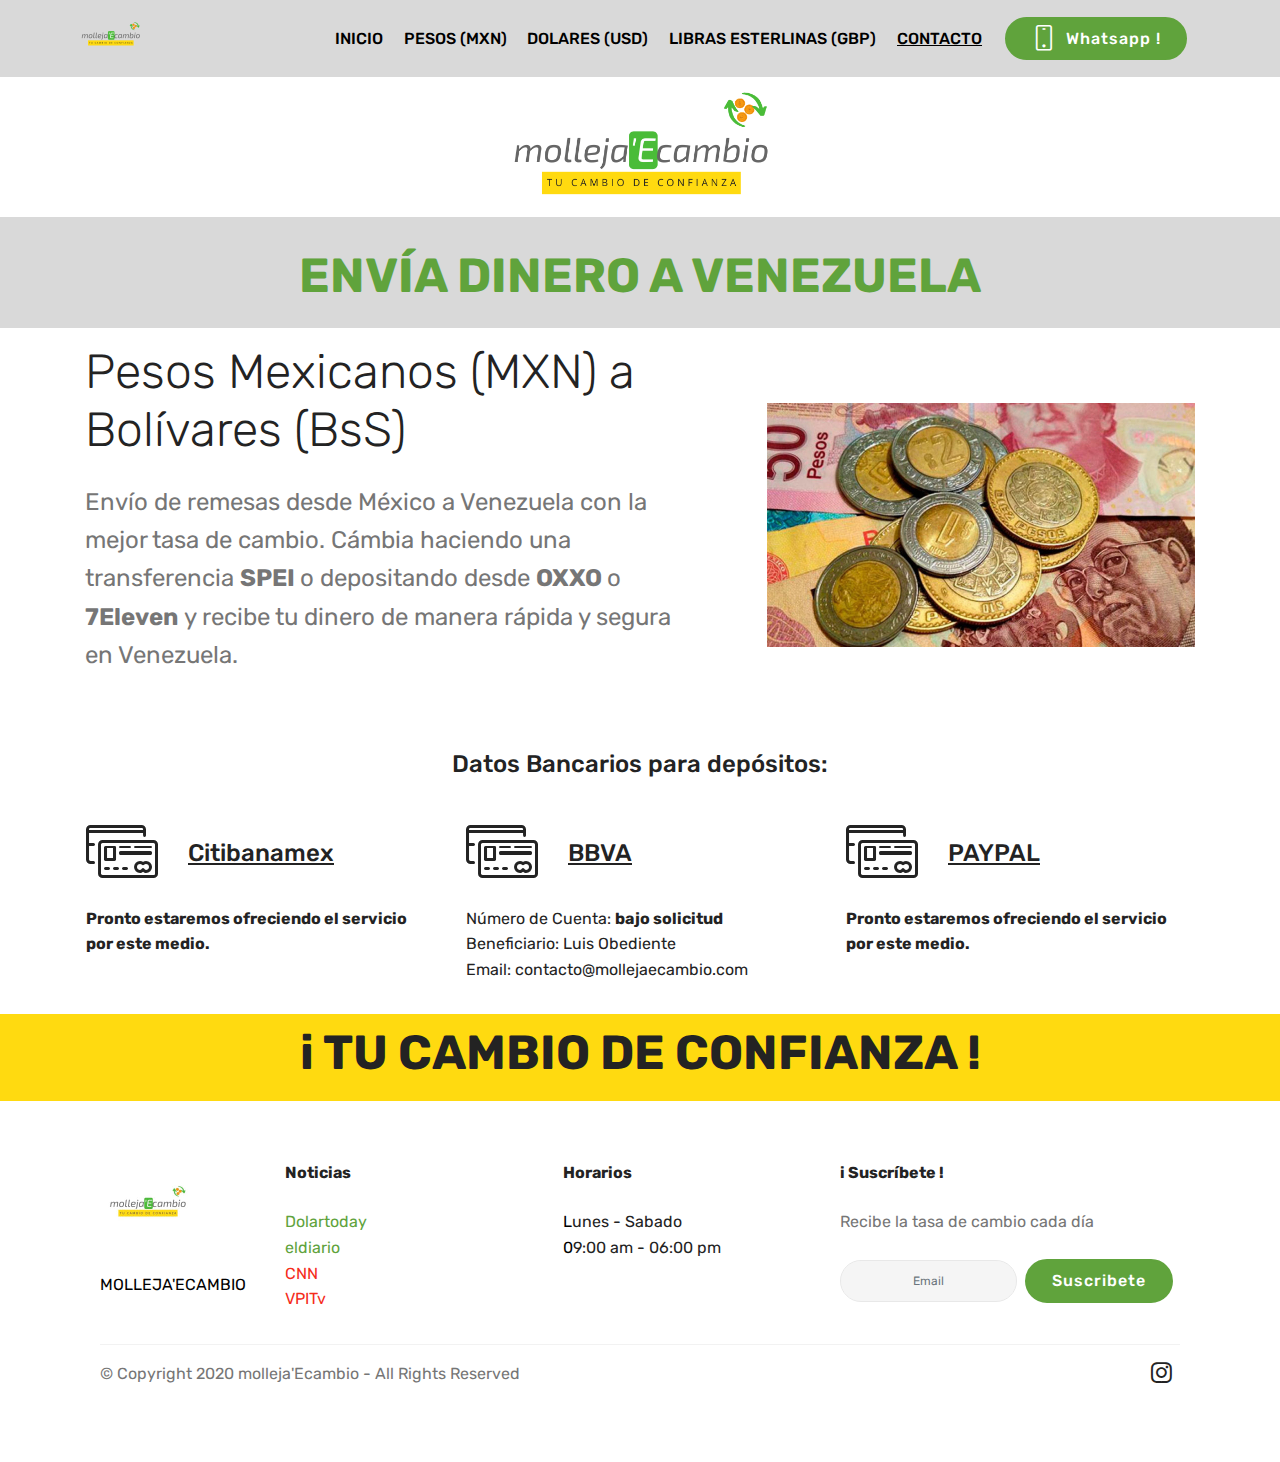
==== page1.html @ fd60ea93 "create github pages" ====
<!DOCTYPE html>
<html  >
<head>
  <!-- Site made with Mobirise Website Builder v4.11.6, https://mobirise.com -->
  <meta charset="UTF-8">
  <meta http-equiv="X-UA-Compatible" content="IE=edge">
  <meta name="generator" content="Mobirise v4.11.6, mobirise.com">
  <meta name="twitter:card" content="summary_large_image"/>
<meta name="twitter:image:src" content="assets/images/page1-meta.jpg"/>
<meta property="og:image" content="assets/images/page1-meta.jpg"/>
<meta name="twitter:title" content="MXN - BsS"/>
<meta name="viewport" content="width=device-width, initial-scale=1, minimum-scale=1">
  <link rel="shortcut icon" href="assets/images/mollejaecambio-2-122x122.png" type="image/x-icon">
  <meta name="description" content="">
  
  <title>MXN - BsS</title>
  <link rel="stylesheet" href="assets/web/assets/mobirise-icons/mobirise-icons.css">
  <link rel="stylesheet" href="assets/web/assets/mobirise-icons-bold/mobirise-icons-bold.css">
  <link rel="stylesheet" href="assets/bootstrap/css/bootstrap.min.css">
  <link rel="stylesheet" href="assets/bootstrap/css/bootstrap-grid.min.css">
  <link rel="stylesheet" href="assets/bootstrap/css/bootstrap-reboot.min.css">
  <link rel="stylesheet" href="assets/dropdown/css/style.css">
  <link rel="stylesheet" href="assets/tether/tether.min.css">
  <link rel="stylesheet" href="assets/socicon/css/styles.css">
  <link rel="stylesheet" href="assets/theme/css/style.css">
  <link rel="preload" as="style" href="assets/mobirise/css/mbr-additional.css"><link rel="stylesheet" href="assets/mobirise/css/mbr-additional.css" type="text/css">
  
  
  
</head>
<body>
  <section class="cid-rXGASgt9it" id="image3-d">

    

    <figure class="mbr-figure container">
            <div class="image-block" style="width: 24%;">
                <img src="assets/images/mollejaecambio-1-500x500.png" width="1400" alt="Mobirise" title="">
                
            </div>
    </figure>
</section>

<section class="engine"><a href="https://mobirise.info/n">free simple website templates</a></section><section class="header1 cid-rXGASgWiku" id="header16-e">

    

    

    <div class="container">
        <div class="row justify-content-md-center">
            <div class="col-md-10 align-center">
                <h1 class="mbr-section-title mbr-bold pb-3 mbr-fonts-style display-2">ENVÍA DINERO A VENEZUELA</h1>
                
                
                
            </div>
        </div>
    </div>

</section>

<section class="header3 cid-rXGASmgQv0" id="header3-j">

    

    

    <div class="container">
        <div class="media-container-row">
            <div class="mbr-figure" style="width: 75%;">
                <img src="assets/images/xtxkqao4u5hltddr4u42il2bci-856x488.jpg" alt="Mobirise" title="">
            </div>

            <div class="media-content">
                <h1 class="mbr-section-title mbr-white pb-3 mbr-fonts-style display-2">Pesos Mexicanos (MXN) a Bolívares (BsS)</h1>
                
                <div class="mbr-section-text mbr-white pb-3 ">
                    <p class="mbr-text mbr-fonts-style display-5">
                        Envío de remesas desde México a Venezuela con la mejor tasa de cambio. Cámbia haciendo una transferencia <strong>SPEI </strong>o depositando desde <strong>OXXO </strong>o <strong>7Eleven</strong>&nbsp;y recibe tu dinero de manera rápida y segura en Venezuela.</p>
                </div>
                
            </div>
        </div>
    </div>

</section>

<section class="mbr-section content4 cid-rXGUDzsALc" id="content4-y">

    

    <div class="container">
        <div class="media-container-row">
            <div class="title col-12 col-md-8">
                <h2 class="align-center pb-3 mbr-fonts-style display-5">Datos Bancarios para depósitos:</h2>
                
                
            </div>
        </div>
    </div>
</section>

<section class="features10 cid-rXGULqOQXA" id="features10-z">

    

    
    <div class="container">
        <div class="row justify-content-center">
            <div class="card p-3 col-12 col-md-6 col-lg-4">
                <div class="media mb-3">
                    <div class="card-img align-self-center">
                        <span class="mbr-iconfont mbri-credit-card" style="color: rgb(35, 35, 35); fill: rgb(35, 35, 35);"></span>
                    </div>
                    <h4 class="card-title media-body py-3 mbr-fonts-style display-5"><u>
                        Citibanamex</u></h4>
                </div>
                <div class="card-box">
                    <p class="mbr-text mbr-fonts-style display-7"><strong>Pronto estaremos ofreciendo el servicio por este medio.</strong></p>
                </div>
            </div>

            <div class="card p-3 col-12 col-md-6 col-lg-4">
                <div class="media mb-3">
                    <div class="card-img align-self-center">
                        <span class="mbr-iconfont mbri-credit-card" style="color: rgb(35, 35, 35); fill: rgb(35, 35, 35);"></span>
                    </div>
                    <h4 class="card-title media-body py-3 mbr-fonts-style display-5"><u>
                        BBVA</u></h4>
                </div>
                <div class="card-box">
                    <p class="mbr-text mbr-fonts-style display-7">Número de Cuenta: <strong>bajo solicitud</strong><br>Beneficiario: Luis Obediente&nbsp;<br>Email: contacto@mollejaecambio.com</p>
                </div>
            </div>

            <div class="card p-3 col-12 col-md-6 col-lg-4">
                <div class="media mb-3">
                    <div class="card-img align-self-center">
                        <span class="mbr-iconfont mbri-credit-card" style="color: rgb(35, 35, 35); fill: rgb(35, 35, 35);"></span>
                    </div>
                    <h4 class="card-title media-body py-3 mbr-fonts-style display-5"><u>
                        PAYPAL</u></h4>
                </div>
                <div class="card-box">
                    <p class="mbr-text mbr-fonts-style display-7"><strong>Pronto estaremos ofreciendo el servicio por este medio.</strong></p>
                </div>
            </div>

            
        </div>
    </div>
</section>

<section class="mbr-section content4 cid-rXGASkCHnL" id="content4-h">

    

    <div class="container">
        <div class="media-container-row">
            <div class="title col-12 col-md-8">
                <h2 class="align-center pb-3 mbr-fonts-style display-2"><strong>i TU CAMBIO DE CONFIANZA !</strong></h2>
                
                
            </div>
        </div>
    </div>
</section>

<section class="menu cid-rXGASnY9iU" once="menu" id="menu2-l">

    

    <nav class="navbar navbar-expand beta-menu navbar-dropdown align-items-center navbar-fixed-top navbar-toggleable-sm">
        <button class="navbar-toggler navbar-toggler-right" type="button" data-toggle="collapse" data-target="#navbarSupportedContent" aria-controls="navbarSupportedContent" aria-expanded="false" aria-label="Toggle navigation">
            <div class="hamburger">
                <span></span>
                <span></span>
                <span></span>
                <span></span>
            </div>
        </button>
        <div class="menu-logo">
            <div class="navbar-brand">
                <span class="navbar-logo">
                    
                        <img src="assets/images/mollejaecambio-2-122x122.png" alt="Mobirise" title="" style="height: 3.8rem;">
                    
                </span>
                
            </div>
        </div>
        <div class="collapse navbar-collapse" id="navbarSupportedContent">
            <ul class="navbar-nav nav-dropdown" data-app-modern-menu="true"><li class="nav-item">
                    <a class="nav-link link text-black display-4" href="index.html">
                        INICIO<br></a>
                </li>
                <li class="nav-item">
                    <a class="nav-link link text-black display-4" href="page1.html">PESOS (MXN)</a>
                </li><li class="nav-item"><a class="nav-link link text-black display-4" href="page6.html">DOLARES (USD)</a></li><li class="nav-item"><a class="nav-link link text-black display-4" href="page7.html">LIBRAS ESTERLINAS (GBP)</a></li><li class="nav-item"><a class="nav-link link text-black display-4" href="page4.html"><u>
                        CONTACTO</u><br></a></li></ul>
            <div class="navbar-buttons mbr-section-btn"><a class="btn btn-sm btn-success display-4" href="https://wa.me/528661419699"><span class="mbrib-mobile2 mbr-iconfont mbr-iconfont-btn"></span>
                    
                    Whatsapp !</a></div>
        </div>
    </nav>
</section>

<section class="footer3 cid-rXSp69xf2H" id="footer3-2c">

    

    

    <div class="container">
        <div class="media-container-row content">
            <div class="col-md-2 col-sm-4">
                <div class="mb-3 img-logo">
                    
                         <a href="index.html"><img src="assets/images/mollejaecambio-192x192.jpg" alt="Mobirise" title=""></a>
                    
                </div>
                <p class="mbr-fonts-style foot-logo display-7"><strong>
                    <a href="index.html" class="text-black">MOLLEJA'ECAMBIO</a></strong></p>
            </div>
            <div class="col-md-3 col-sm-4">
                <p class="mb-4 mbr-fonts-style foot-title display-7"><strong>
                    Noticias</strong></p>
                <p class="mbr-text mbr-links-column mbr-fonts-style display-7"><a href="https://dolartoday.com/" class="text-success">Dolartoday</a>&nbsp;<br><a href="https://eldiario.com/" class="text-success">eldiario&nbsp;</a><br><a href="https://cnnespanol.cnn.com/category/venezuela/" class="text-black"></a><a href="https://cnnespanol.cnn.com/category/venezuela/" class="text-secondary">CNN</a>&nbsp;<br><a href="https://www.youtube.com/watch?v=Sg6KNWiIUUA" class="text-secondary">VPITv</a></p>
            </div>
            <div class="col-md-3 col-sm-4">
                <p class="mb-4 mbr-fonts-style foot-title display-7"><strong>
                    Horarios</strong></p>
                <p class="mbr-text mbr-fonts-style mbr-links-column display-7">
                    <a href="#" class="text-black">L</a>unes - Sabado<br><a href="#" class="text-black">0</a>9:00 am - 06:00 pm<br></p>
            </div>
            <div class="col-md-4 col-sm-12">
                <p class="mb-4 mbr-fonts-style foot-title display-7"><strong>i Suscríbete !</strong></p>
                <p class="mbr-text form-text mbr-fonts-style display-7">Recibe la tasa de cambio cada día</p>
                <div class="media-container-column" data-form-type="formoid">
                    <!---Formbuilder Form--->
                    <form action="https://mobirise.com/" method="POST" class="mbr-form form-with-styler" data-form-title="Mobirise Form"><input type="hidden" name="email" data-form-email="true" value="c5NyfAzPB8EhwUCERftICBrdJaL8Z+huRTnYfWGNMlHR7U4s22QLp4HTmBVGA1GJMi1chH4INqDJVaEFK61CDCsUtzZf9o/Y3mFlzckRnizgAZ9JXfWVjK8kHW+Ra7el">
                        <div class="row form-inline justify-content-center">
                            <div hidden="hidden" data-form-alert="" class="alert alert-success col-12">Thanks for filling out the form!</div>
                            <div hidden="hidden" data-form-alert-danger="" class="alert alert-danger col-12">
                            </div>
                        </div>
                        <div class="dragArea row form-inline justify-content-center">
                            <div class="col-auto form-group " data-for="email">
                                <input type="email" name="email" placeholder="Email" data-form-field="Email" required="required" class="form-control input-sm input-inverse my-2 display-7" id="email-footer3-2c">
                            </div>
                            <div class="col-auto input-group-btn  m-2"><button type="submit" class="btn m-0 btn-success display-4">Suscribete</button></div>
                        </div>
                    </form><!---Formbuilder Form--->
                </div>

            </div>
        </div>
        <div class="footer-lower">
            <div class="media-container-row">
                <div class="col-sm-12">
                    <hr>
                </div>
            </div>
            <div class="media-container-row">
                <div class="col-sm-6 copyright">
                    <p class="mbr-text mbr-fonts-style display-7">
                        © Copyright 2020 molleja'Ecambio - All Rights Reserved
                    </p>
                </div>
                <div class="col-md-6">
                    <div class="social-list align-right">
                        <div class="soc-item">
                            
                                <span class="mbr-iconfont mbr-iconfont-social socicon-instagram socicon"></span>
                            
                        </div>
                        
                        
                        
                        
                        
                    </div>
                </div>
            </div>
        </div>
    </div>
</section>


  <script src="assets/web/assets/jquery/jquery.min.js"></script>
  <script src="assets/popper/popper.min.js"></script>
  <script src="assets/bootstrap/js/bootstrap.min.js"></script>
  <script src="assets/smoothscroll/smooth-scroll.js"></script>
  <script src="assets/dropdown/js/nav-dropdown.js"></script>
  <script src="assets/dropdown/js/navbar-dropdown.js"></script>
  <script src="assets/touchswipe/jquery.touch-swipe.min.js"></script>
  <script src="assets/tether/tether.min.js"></script>
  <script src="assets/theme/js/script.js"></script>
  <script src="assets/formoid/formoid.min.js"></script>
  
  
</body>
</html>
---- assets/web/assets/mobirise-icons/mobirise-icons.css ----
@font-face {
  font-family: 'MobiriseIcons';
  src:  url('mobirise-icons.eot?spat4u');
  src:  url('mobirise-icons.eot?spat4u#iefix') format('embedded-opentype'),
    url('mobirise-icons.ttf?spat4u') format('truetype'),
    url('mobirise-icons.woff?spat4u') format('woff'),
    url('mobirise-icons.svg?spat4u#MobiriseIcons') format('svg');
  font-weight: normal;
  font-style: normal;
  font-display: swap;
}

[class^="mbri-"], [class*=" mbri-"] {
  /* use !important to prevent issues with browser extensions that change fonts */
  font-family: MobiriseIcons !important;
  speak: none;
  font-style: normal;
  font-weight: normal;
  font-variant: normal;
  text-transform: none;
  line-height: 1;

  /* Better Font Rendering =========== */
  -webkit-font-smoothing: antialiased;
  -moz-osx-font-smoothing: grayscale;
}

.mbri-add-submenu:before {
  content: "\e900";
}
.mbri-alert:before {
  content: "\e901";
}
.mbri-align-center:before {
  content: "\e902";
}
.mbri-align-justify:before {
  content: "\e903";
}
.mbri-align-left:before {
  content: "\e904";
}
.mbri-align-right:before {
  content: "\e905";
}
.mbri-android:before {
  content: "\e906";
}
.mbri-apple:before {
  content: "\e907";
}
.mbri-arrow-down:before {
  content: "\e908";
}
.mbri-arrow-next:before {
  content: "\e909";
}
.mbri-arrow-prev:before {
  content: "\e90a";
}
.mbri-arrow-up:before {
  content: "\e90b";
}
.mbri-bold:before {
  content: "\e90c";
}
.mbri-bookmark:before {
  content: "\e90d";
}
.mbri-bootstrap:before {
  content: "\e90e";
}
.mbri-briefcase:before {
  content: "\e90f";
}
.mbri-browse:before {
  content: "\e910";
}
.mbri-bulleted-list:before {
  content: "\e911";
}
.mbri-calendar:before {
  content: "\e912";
}
.mbri-camera:before {
  content: "\e913";
}
.mbri-cart-add:before {
  content: "\e914";
}
.mbri-cart-full:before {
  content: "\e915";
}
.mbri-cash:before {
  content: "\e916";
}
.mbri-change-style:before {
  content: "\e917";
}
.mbri-chat:before {
  content: "\e918";
}
.mbri-clock:before {
  content: "\e919";
}
.mbri-close:before {
  content: "\e91a";
}
.mbri-cloud:before {
  content: "\e91b";
}
.mbri-code:before {
  content: "\e91c";
}
.mbri-contact-form:before {
  content: "\e91d";
}
.mbri-credit-card:before {
  content: "\e91e";
}
.mbri-cursor-click:before {
  content: "\e91f";
}
.mbri-cust-feedback:before {
  content: "\e920";
}
.mbri-database:before {
  content: "\e921";
}
.mbri-delivery:before {
  content: "\e922";
}
.mbri-desktop:before {
  content: "\e923";
}
.mbri-devices:before {
  content: "\e924";
}
.mbri-down:before {
  content: "\e925";
}
.mbri-download:before {
  content: "\e989";
}
.mbri-drag-n-drop:before {
  content: "\e927";
}
.mbri-drag-n-drop2:before {
  content: "\e928";
}
.mbri-edit:before {
  content: "\e929";
}
.mbri-edit2:before {
  content: "\e92a";
}
.mbri-error:before {
  content: "\e92b";
}
.mbri-extension:before {
  content: "\e92c";
}
.mbri-features:before {
  content: "\e92d";
}
.mbri-file:before {
  content: "\e92e";
}
.mbri-flag:before {
  content: "\e92f";
}
.mbri-folder:before {
  content: "\e930";
}
.mbri-gift:before {
  content: "\e931";
}
.mbri-github:before {
  content: "\e932";
}
.mbri-globe:before {
  content: "\e933";
}
.mbri-globe-2:before {
  content: "\e934";
}
.mbri-growing-chart:before {
  content: "\e935";
}
.mbri-hearth:before {
  content: "\e936";
}
.mbri-help:before {
  content: "\e937";
}
.mbri-home:before {
  content: "\e938";
}
.mbri-hot-cup:before {
  content: "\e939";
}
.mbri-idea:before {
  content: "\e93a";
}
.mbri-image-gallery:before {
  content: "\e93b";
}
.mbri-image-slider:before {
  content: "\e93c";
}
.mbri-info:before {
  content: "\e93d";
}
.mbri-italic:before {
  content: "\e93e";
}
.mbri-key:before {
  content: "\e93f";
}
.mbri-laptop:before {
  content: "\e940";
}
.mbri-layers:before {
  content: "\e941";
}
.mbri-left-right:before {
  content: "\e942";
}
.mbri-left:before {
  content: "\e943";
}
.mbri-letter:before {
  content: "\e944";
}
.mbri-like:before {
  content: "\e945";
}
.mbri-link:before {
  content: "\e946";
}
.mbri-lock:before {
  content: "\e947";
}
.mbri-login:before {
  content: "\e948";
}
.mbri-logout:before {
  content: "\e949";
}
.mbri-magic-stick:before {
  content: "\e94a";
}
.mbri-map-pin:before {
  content: "\e94b";
}
.mbri-menu:before {
  content: "\e94c";
}
.mbri-mobile:before {
  content: "\e94d";
}
.mbri-mobile2:before {
  content: "\e94e";
}
.mbri-mobirise:before {
  content: "\e94f";
}
.mbri-more-horizontal:before {
  content: "\e950";
}
.mbri-more-vertical:before {
  content: "\e951";
}
.mbri-music:before {
  content: "\e952";
}
.mbri-new-file:before {
  content: "\e953";
}
.mbri-numbered-list:before {
  content: "\e954";
}
.mbri-opened-folder:before {
  content: "\e955";
}
.mbri-pages:before {
  content: "\e956";
}
.mbri-paper-plane:before {
  content: "\e957";
}
.mbri-paperclip:before {
  content: "\e958";
}
.mbri-photo:before {
  content: "\e959";
}
.mbri-photos:before {
  content: "\e95a";
}
.mbri-pin:before {
  content: "\e95b";
}
.mbri-play:before {
  content: "\e95c";
}
.mbri-plus:before {
  content: "\e95d";
}
.mbri-preview:before {
  content: "\e95e";
}
.mbri-print:before {
  content: "\e95f";
}
.mbri-protect:before {
  content: "\e960";
}
.mbri-question:before {
  content: "\e961";
}
.mbri-quote-left:before {
  content: "\e962";
}
.mbri-quote-right:before {
  content: "\e963";
}
.mbri-refresh:before {
  content: "\e964";
}
.mbri-responsive:before {
  content: "\e965";
}
.mbri-right:before {
  content: "\e966";
}
.mbri-rocket:before {
  content: "\e967";
}
.mbri-sad-face:before {
  content: "\e968";
}
.mbri-sale:before {
  content: "\e969";
}
.mbri-save:before {
  content: "\e96a";
}
.mbri-search:before {
  content: "\e96b";
}
.mbri-setting:before {
  content: "\e96c";
}
.mbri-setting2:before {
  content: "\e96d";
}
.mbri-setting3:before {
  content: "\e96e";
}
.mbri-share:before {
  content: "\e96f";
}
.mbri-shopping-bag:before {
  content: "\e970";
}
.mbri-shopping-basket:before {
  content: "\e971";
}
.mbri-shopping-cart:before {
  content: "\e972";
}
.mbri-sites:before {
  content: "\e973";
}
.mbri-smile-face:before {
  content: "\e974";
}
.mbri-speed:before {
  content: "\e975";
}
.mbri-star:before {
  content: "\e976";
}
.mbri-success:before {
  content: "\e977";
}
.mbri-sun:before {
  content: "\e978";
}
.mbri-sun2:before {
  content: "\e979";
}
.mbri-tablet:before {
  content: "\e97a";
}
.mbri-tablet-vertical:before {
  content: "\e97b";
}
.mbri-target:before {
  content: "\e97c";
}
.mbri-timer:before {
  content: "\e97d";
}
.mbri-to-ftp:before {
  content: "\e97e";
}
.mbri-to-local-drive:before {
  content: "\e97f";
}
.mbri-touch-swipe:before {
  content: "\e980";
}
.mbri-touch:before {
  content: "\e981";
}
.mbri-trash:before {
  content: "\e982";
}
.mbri-underline:before {
  content: "\e983";
}
.mbri-unlink:before {
  content: "\e984";
}
.mbri-unlock:before {
  content: "\e985";
}
.mbri-up-down:before {
  content: "\e986";
}
.mbri-up:before {
  content: "\e987";
}
.mbri-update:before {
  content: "\e988";
}
.mbri-upload:before {
 content: "\e926"; 
}
.mbri-user:before {
  content: "\e98a";
}
.mbri-user2:before {
  content: "\e98b";
}
.mbri-users:before {
  content: "\e98c";
}
.mbri-video:before {
  content: "\e98d";
}
.mbri-video-play:before {
  content: "\e98e";
}
.mbri-watch:before {
  content: "\e98f";
}
.mbri-website-theme:before {
  content: "\e990";
}
.mbri-wifi:before {
  content: "\e991";
}
.mbri-windows:before {
  content: "\e992";
}
.mbri-zoom-out:before {
  content: "\e993";
}
.mbri-redo:before {
  content: "\e994";
}
.mbri-undo:before {
  content: "\e995";
}
---- assets/web/assets/mobirise-icons-bold/mobirise-icons-bold.css ----
@font-face {
  font-family: 'mobirise-icons-bold';
  font-display: swap;
  src:  url('mobirise-icons-bold.eot?m1l4yr');
  src:  url('mobirise-icons-bold.eot?m1l4yr#iefix') format('embedded-opentype'),
    url('mobirise-icons-bold.ttf?m1l4yr') format('truetype'),
    url('mobirise-icons-bold.woff?m1l4yr') format('woff'),
    url('mobirise-icons-bold.svg?m1l4yr#mobirise-icons-bold') format('svg');
  font-weight: normal;
  font-style: normal;
}

[class^="mbrib-"], [class*="mbrib-"] {
  /* use !important to prevent issues with browser extensions that change fonts */
  font-family: 'mobirise-icons-bold' !important;
  speak: none;
  font-style: normal;
  font-weight: normal;
  font-variant: normal;
  text-transform: none;
  line-height: 1;

  /* Better Font Rendering =========== */
  -webkit-font-smoothing: antialiased;
  -moz-osx-font-smoothing: grayscale;
}

.mbrib-add-submenu:before {
  content: "\e900";
}
.mbrib-alert:before {
  content: "\e901";
}
.mbrib-align-center:before {
  content: "\e902";
}
.mbrib-align-justify:before {
  content: "\e903";
}
.mbrib-align-left:before {
  content: "\e904";
}
.mbrib-align-right:before {
  content: "\e905";
}
.mbrib-android:before {
  content: "\e906";
}
.mbrib-apple:before {
  content: "\e907";
}
.mbrib-arrow-down:before {
  content: "\e908";
}
.mbrib-arrow-next:before {
  content: "\e909";
}
.mbrib-arrow-prev:before {
  content: "\e90a";
}
.mbrib-arrow-up:before {
  content: "\e90b";
}
.mbrib-bold:before {
  content: "\e90c";
}
.mbrib-bookmark:before {
  content: "\e90d";
}
.mbrib-bootstrap:before {
  content: "\e90e";
}
.mbrib-briefcase:before {
  content: "\e90f";
}
.mbrib-browse:before {
  content: "\e910";
}
.mbrib-bulleted-list:before {
  content: "\e911";
}
.mbrib-calendar:before {
  content: "\e912";
}
.mbrib-camera:before {
  content: "\e913";
}
.mbrib-cart-add:before {
  content: "\e914";
}
.mbrib-cart-full:before {
  content: "\e915";
}
.mbrib-cash:before {
  content: "\e916";
}
.mbrib-change-style:before {
  content: "\e917";
}
.mbrib-chat:before {
  content: "\e918";
}
.mbrib-clock:before {
  content: "\e919";
}
.mbrib-close:before {
  content: "\e91a";
}
.mbrib-cloud:before {
  content: "\e91b";
}
.mbrib-code:before {
  content: "\e91c";
}
.mbrib-contact-form:before {
  content: "\e91d";
}
.mbrib-credit-card:before {
  content: "\e91e";
}
.mbrib-cursor-click:before {
  content: "\e91f";
}
.mbrib-cust-feedback:before {
  content: "\e920";
}
.mbrib-database:before {
  content: "\e921";
}
.mbrib-delivery:before {
  content: "\e922";
}
.mbrib-desktop:before {
  content: "\e923";
}
.mbrib-devices:before {
  content: "\e924";
}
.mbrib-down:before {
  content: "\e925";
}
.mbrib-download:before {
  content: "\e926";
}
.mbrib-drag-n-drop:before {
  content: "\e927";
}
.mbrib-drag-n-drop2:before {
  content: "\e928";
}
.mbrib-edit:before {
  content: "\e929";
}
.mbrib-edit2:before {
  content: "\e92a";
}
.mbrib-error:before {
  content: "\e92b";
}
.mbrib-extension:before {
  content: "\e92c";
}
.mbrib-features:before {
  content: "\e92d";
}
.mbrib-file:before {
  content: "\e92e";
}
.mbrib-flag:before {
  content: "\e92f";
}
.mbrib-folder:before {
  content: "\e930";
}
.mbrib-gift:before {
  content: "\e931";
}
.mbrib-github:before {
  content: "\e932";
}
.mbrib-globe-2:before {
  content: "\e933";
}
.mbrib-globe:before {
  content: "\e934";
}
.mbrib-growing-chart:before {
  content: "\e935";
}
.mbrib-hearth:before {
  content: "\e936";
}
.mbrib-help:before {
  content: "\e937";
}
.mbrib-home:before {
  content: "\e938";
}
.mbrib-hot-cup:before {
  content: "\e939";
}
.mbrib-idea:before {
  content: "\e93a";
}
.mbrib-image-gallery:before {
  content: "\e93b";
}
.mbrib-image-slider:before {
  content: "\e93c";
}
.mbrib-info:before {
  content: "\e93d";
}
.mbrib-italic:before {
  content: "\e93e";
}
.mbrib-key:before {
  content: "\e93f";
}
.mbrib-laptop:before {
  content: "\e940";
}
.mbrib-layers:before {
  content: "\e941";
}
.mbrib-left-right:before {
  content: "\e942";
}
.mbrib-left:before {
  content: "\e943";
}
.mbrib-letter:before {
  content: "\e944";
}
.mbrib-like:before {
  content: "\e945";
}
.mbrib-link:before {
  content: "\e946";
}
.mbrib-lock:before {
  content: "\e947";
}
.mbrib-login:before {
  content: "\e948";
}
.mbrib-logout:before {
  content: "\e949";
}
.mbrib-magic-stick:before {
  content: "\e94a";
}
.mbrib-map-pin:before {
  content: "\e94b";
}
.mbrib-menu:before {
  content: "\e94c";
}
.mbrib-mobile:before {
  content: "\e94d";
}
.mbrib-mobile2:before {
  content: "\e94e";
}
.mbrib-mobirise:before {
  content: "\e94f";
}
.mbrib-more-horizontal:before {
  content: "\e950";
}
.mbrib-more-vertical:before {
  content: "\e951";
}
.mbrib-music:before {
  content: "\e952";
}
.mbrib-new-file:before {
  content: "\e953";
}
.mbrib-numbered-list:before {
  content: "\e954";
}
.mbrib-opened-folder:before {
  content: "\e955";
}
.mbrib-pages:before {
  content: "\e956";
}
.mbrib-paper-plane:before {
  content: "\e957";
}
.mbrib-paperclip:before {
  content: "\e958";
}
.mbrib-photo:before {
  content: "\e959";
}
.mbrib-photos:before {
  content: "\e95a";
}
.mbrib-pin:before {
  content: "\e95b";
}
.mbrib-play:before {
  content: "\e95c";
}
.mbrib-plus:before {
  content: "\e95d";
}
.mbrib-preview:before {
  content: "\e95e";
}
.mbrib-print:before {
  content: "\e95f";
}
.mbrib-protect:before {
  content: "\e960";
}
.mbrib-question:before {
  content: "\e961";
}
.mbrib-quote-left:before {
  content: "\e962";
}
.mbrib-quote-right:before {
  content: "\e963";
}
.mbrib-redo:before {
  content: "\e964";
}
.mbrib-refresh:before {
  content: "\e965";
}
.mbrib-responsive:before {
  content: "\e966";
}
.mbrib-right:before {
  content: "\e967";
}
.mbrib-rocket:before {
  content: "\e968";
}
.mbrib-sad-face:before {
  content: "\e969";
}
.mbrib-sale:before {
  content: "\e96a";
}
.mbrib-save:before {
  content: "\e96b";
}
.mbrib-search:before {
  content: "\e96c";
}
.mbrib-setting:before {
  content: "\e96d";
}
.mbrib-setting2:before {
  content: "\e96e";
}
.mbrib-setting3:before {
  content: "\e96f";
}
.mbrib-share:before {
  content: "\e970";
}
.mbrib-shopping-bag:before {
  content: "\e971";
}
.mbrib-shopping-basket:before {
  content: "\e972";
}
.mbrib-shopping-cart:before {
  content: "\e973";
}
.mbrib-sites:before {
  content: "\e974";
}
.mbrib-smile-face:before {
  content: "\e975";
}
.mbrib-speed:before {
  content: "\e976";
}
.mbrib-star:before {
  content: "\e977";
}
.mbrib-success:before {
  content: "\e978";
}
.mbrib-sun:before {
  content: "\e979";
}
.mbrib-sun2:before {
  content: "\e97a";
}
.mbrib-tablet-vertical:before {
  content: "\e97b";
}
.mbrib-tablet:before {
  content: "\e97c";
}
.mbrib-target:before {
  content: "\e97d";
}
.mbrib-timer:before {
  content: "\e97e";
}
.mbrib-to-ftp:before {
  content: "\e97f";
}
.mbrib-to-local-drive:before {
  content: "\e980";
}
.mbrib-touch-swipe:before {
  content: "\e981";
}
.mbrib-touch:before {
  content: "\e982";
}
.mbrib-trash:before {
  content: "\e983";
}
.mbrib-underline:before {
  content: "\e984";
}
.mbrib-undo:before {
  content: "\e985";
}
.mbrib-unlink:before {
  content: "\e986";
}
.mbrib-unlock:before {
  content: "\e987";
}
.mbrib-up-down:before {
  content: "\e988";
}
.mbrib-up:before {
  content: "\e989";
}
.mbrib-update:before {
  content: "\e98a";
}
.mbrib-upload:before {
  content: "\e98b";
}
.mbrib-user:before {
  content: "\e98c";
}
.mbrib-user2:before {
  content: "\e98d";
}
.mbrib-users:before {
  content: "\e98e";
}
.mbrib-video-play:before {
  content: "\e98f";
}
.mbrib-video:before {
  content: "\e990";
}
.mbrib-watch:before {
  content: "\e991";
}
.mbrib-website-theme:before {
  content: "\e992";
}
.mbrib-wifi:before {
  content: "\e993";
}
.mbrib-windows:before {
  content: "\e994";
}
.mbrib-zoom-out:before {
  content: "\e995";
}
---- assets/dropdown/css/style.css ----
.navbar-dropdown {
  left: 0;
  padding: 0;
  position: absolute;
  right: 0;
  top: 0;
  transition: all 0.45s ease;
  z-index: 1030;
  background: #282828; }
  .navbar-dropdown .navbar-logo {
    margin-right: 0.8rem;
    transition: margin 0.3s ease-in-out;
    vertical-align: middle; }
    .navbar-dropdown .navbar-logo img {
      height: 3.125rem;
      transition: all 0.3s ease-in-out; }
    .navbar-dropdown .navbar-logo.mbr-iconfont {
      font-size: 3.125rem;
      line-height: 3.125rem; }
  .navbar-dropdown .navbar-caption {
    font-weight: 700;
    white-space: normal;
    vertical-align: -4px;
    line-height: 3.125rem !important; }
    .navbar-dropdown .navbar-caption, .navbar-dropdown .navbar-caption:hover {
      color: inherit;
      text-decoration: none; }
  .navbar-dropdown .mbr-iconfont + .navbar-caption {
    vertical-align: -1px; }
  .navbar-dropdown.navbar-fixed-top {
    position: fixed; }
  .navbar-dropdown .navbar-brand span {
    vertical-align: -4px; }
  .navbar-dropdown.bg-color.transparent {
    background: none; }
  .navbar-dropdown.navbar-short .navbar-brand {
    padding: 0.625rem 0; }
    .navbar-dropdown.navbar-short .navbar-brand span {
      vertical-align: -1px; }
  .navbar-dropdown.navbar-short .navbar-caption {
    line-height: 2.375rem !important;
    vertical-align: -2px; }
  .navbar-dropdown.navbar-short .navbar-logo {
    margin-right: 0.5rem; }
    .navbar-dropdown.navbar-short .navbar-logo img {
      height: 2.375rem; }
    .navbar-dropdown.navbar-short .navbar-logo.mbr-iconfont {
      font-size: 2.375rem;
      line-height: 2.375rem; }
  .navbar-dropdown.navbar-short .mbr-table-cell {
    height: 3.625rem; }
  .navbar-dropdown .navbar-close {
    left: 0.6875rem;
    position: fixed;
    top: 0.75rem;
    z-index: 1000; }
  .navbar-dropdown .hamburger-icon {
    content: "";
    display: inline-block;
    vertical-align: middle;
    width: 16px;
    -webkit-box-shadow: 0 -6px 0 1px #282828,0 0 0 1px #282828,0 6px 0 1px #282828;
    -moz-box-shadow: 0 -6px 0 1px #282828,0 0 0 1px #282828,0 6px 0 1px #282828;
    box-shadow: 0 -6px 0 1px #282828,0 0 0 1px #282828,0 6px 0 1px #282828; }

.dropdown-menu .dropdown-toggle[data-toggle="dropdown-submenu"]::after {
  border-bottom: 0.35em solid transparent;
  border-left: 0.35em solid;
  border-right: 0;
  border-top: 0.35em solid transparent;
  margin-left: 0.3rem; }

.dropdown-menu .dropdown-item:focus {
  outline: 0; }

.nav-dropdown {
  font-size: 0.75rem;
  font-weight: 500;
  height: auto !important; }
  .nav-dropdown .nav-btn {
    padding-left: 1rem; }
  .nav-dropdown .link {
    margin: .667em 1.667em;
    font-weight: 500;
    padding: 0;
    transition: color .2s ease-in-out; }
    .nav-dropdown .link.dropdown-toggle {
      margin-right: 2.583em; }
      .nav-dropdown .link.dropdown-toggle::after {
        margin-left: .25rem;
        border-top: 0.35em solid;
        border-right: 0.35em solid transparent;
        border-left: 0.35em solid transparent;
        border-bottom: 0; }
      .nav-dropdown .link.dropdown-toggle[aria-expanded="true"] {
        margin: 0;
        padding: 0.667em 3.263em  0.667em 1.667em; }
  .nav-dropdown .link::after,
  .nav-dropdown .dropdown-item::after {
    color: inherit; }
  .nav-dropdown .btn {
    font-size: 0.75rem;
    font-weight: 700;
    letter-spacing: 0;
    margin-bottom: 0;
    padding-left: 1.25rem;
    padding-right: 1.25rem; }
  .nav-dropdown .dropdown-menu {
    border-radius: 0;
    border: 0;
    left: 0;
    margin: 0;
    padding-bottom: 1.25rem;
    padding-top: 1.25rem;
    position: relative; }
  .nav-dropdown .dropdown-submenu {
    margin-left: 0.125rem;
    top: 0; }
  .nav-dropdown .dropdown-item {
    font-weight: 500;
    line-height: 2;
    padding: 0.3846em 4.615em 0.3846em 1.5385em;
    position: relative;
    transition: color .2s ease-in-out, background-color .2s ease-in-out; }
    .nav-dropdown .dropdown-item::after {
      margin-top: -0.3077em;
      position: absolute;
      right: 1.1538em;
      top: 50%; }
    .nav-dropdown .dropdown-item:focus, .nav-dropdown .dropdown-item:hover {
      background: none; }

@media (max-width: 767px) {
  .nav-dropdown.navbar-toggleable-sm {
    bottom: 0;
    display: none;
    left: 0;
    overflow-x: hidden;
    position: fixed;
    top: 0;
    transform: translateX(-100%);
    -ms-transform: translateX(-100%);
    -webkit-transform: translateX(-100%);
    width: 18.75rem;
    z-index: 999; } }
.nav-dropdown.navbar-toggleable-xl {
  bottom: 0;
  display: none;
  left: 0;
  overflow-x: hidden;
  position: fixed;
  top: 0;
  transform: translateX(-100%);
  -ms-transform: translateX(-100%);
  -webkit-transform: translateX(-100%);
  width: 18.75rem;
  z-index: 999; }

.nav-dropdown-sm {
  display: block !important;
  overflow-x: hidden;
  overflow: auto;
  padding-top: 3.875rem; }
  .nav-dropdown-sm::after {
    content: "";
    display: block;
    height: 3rem;
    width: 100%; }
  .nav-dropdown-sm.collapse.in ~ .navbar-close {
    display: block !important; }
  .nav-dropdown-sm.collapsing, .nav-dropdown-sm.collapse.in {
    transform: translateX(0);
    -ms-transform: translateX(0);
    -webkit-transform: translateX(0);
    transition: all 0.25s ease-out;
    -webkit-transition: all 0.25s ease-out;
    background: #282828; }
  .nav-dropdown-sm.collapsing[aria-expanded="false"] {
    transform: translateX(-100%);
    -ms-transform: translateX(-100%);
    -webkit-transform: translateX(-100%); }
  .nav-dropdown-sm .nav-item {
    display: block;
    margin-left: 0 !important;
    padding-left: 0; }
  .nav-dropdown-sm .link,
  .nav-dropdown-sm .dropdown-item {
    border-top: 1px dotted rgba(255, 255, 255, 0.1);
    font-size: 0.8125rem;
    line-height: 1.6;
    margin: 0 !important;
    padding: 0.875rem 2.4rem 0.875rem 1.5625rem !important;
    position: relative;
    white-space: normal; }
    .nav-dropdown-sm .link:focus, .nav-dropdown-sm .link:hover,
    .nav-dropdown-sm .dropdown-item:focus,
    .nav-dropdown-sm .dropdown-item:hover {
      background: rgba(0, 0, 0, 0.2) !important;
      color: #c0a375; }
  .nav-dropdown-sm .nav-btn {
    position: relative;
    padding: 1.5625rem 1.5625rem 0 1.5625rem; }
    .nav-dropdown-sm .nav-btn::before {
      border-top: 1px dotted rgba(255, 255, 255, 0.1);
      content: "";
      left: 0;
      position: absolute;
      top: 0;
      width: 100%; }
    .nav-dropdown-sm .nav-btn + .nav-btn {
      padding-top: 0.625rem; }
      .nav-dropdown-sm .nav-btn + .nav-btn::before {
        display: none; }
  .nav-dropdown-sm .btn {
    padding: 0.625rem 0; }
  .nav-dropdown-sm .dropdown-toggle[data-toggle="dropdown-submenu"]::after {
    margin-left: .25rem;
    border-top: 0.35em solid;
    border-right: 0.35em solid transparent;
    border-left: 0.35em solid transparent;
    border-bottom: 0; }
  .nav-dropdown-sm .dropdown-toggle[data-toggle="dropdown-submenu"][aria-expanded="true"]::after {
    border-top: 0;
    border-right: 0.35em solid transparent;
    border-left: 0.35em solid transparent;
    border-bottom: 0.35em solid; }
  .nav-dropdown-sm .dropdown-menu {
    margin: 0;
    padding: 0;
    position: relative;
    top: 0;
    left: 0;
    width: 100%;
    border: 0;
    float: none;
    border-radius: 0;
    background: none; }
  .nav-dropdown-sm .dropdown-submenu {
    left: 100%;
    margin-left: 0.125rem;
    margin-top: -1.25rem;
    top: 0; }

.navbar-toggleable-sm .nav-dropdown .dropdown-menu {
  position: absolute; }

.navbar-toggleable-sm .nav-dropdown .dropdown-submenu {
  left: 100%;
  margin-left: 0.125rem;
  margin-top: -1.25rem;
  top: 0; }

.navbar-toggleable-sm.opened .nav-dropdown .dropdown-menu {
  position: relative; }

.navbar-toggleable-sm.opened .nav-dropdown .dropdown-submenu {
  left: 0;
  margin-left: 00rem;
  margin-top: 0rem;
  top: 0; }

.is-builder .nav-dropdown.collapsing {
  transition: none !important; }

/*# sourceMappingURL=style.css.map */
---- assets/socicon/css/styles.css ----
@charset "UTF-8";

@font-face {
  font-family: "socicon";
  src:url("../fonts/socicon.eot");
  src:url("../fonts/socicon.eot?#iefix") format("embedded-opentype"),
    url("../fonts/socicon.woff") format("woff"),
    url("../fonts/socicon.ttf") format("truetype"),
    url("../fonts/socicon.svg#socicon") format("svg");
  font-weight: normal;
  font-style: normal;
  font-display:swap;
}

[data-icon]:before {
  font-family: "socicon" !important;
  content: attr(data-icon);
  font-style: normal !important;
  font-weight: normal !important;
  font-variant: normal !important;
  text-transform: none !important;
  speak: none;
  line-height: 1;
  -webkit-font-smoothing: antialiased;
  -moz-osx-font-smoothing: grayscale;
}

[class^="socicon-"]:before,
[class*=" socicon-"]:before {
  font-family: "socicon" !important;
  font-style: normal !important;
  font-weight: normal !important;
  font-variant: normal !important;
  text-transform: none !important;
  speak: none;
  line-height: 1;
  -webkit-font-smoothing: antialiased;
  -moz-osx-font-smoothing: grayscale;
}

.socicon-modelmayhem:before {
  content: "\e000";
}
.socicon-mixcloud:before {
  content: "\e001";
}
.socicon-drupal:before {
  content: "\e002";
}
.socicon-swarm:before {
  content: "\e003";
}
.socicon-istock:before {
  content: "\e004";
}
.socicon-yammer:before {
  content: "\e005";
}
.socicon-ello:before {
  content: "\e006";
}
.socicon-stackoverflow:before {
  content: "\e007";
}
.socicon-persona:before {
  content: "\e008";
}
.socicon-triplej:before {
  content: "\e009";
}
.socicon-houzz:before {
  content: "\e00a";
}
.socicon-rss:before {
  content: "\e00b";
}
.socicon-paypal:before {
  content: "\e00c";
}
.socicon-odnoklassniki:before {
  content: "\e00d";
}
.socicon-airbnb:before {
  content: "\e00e";
}
.socicon-periscope:before {
  content: "\e00f";
}
.socicon-outlook:before {
  content: "\e010";
}
.socicon-coderwall:before {
  content: "\e011";
}
.socicon-tripadvisor:before {
  content: "\e012";
}
.socicon-appnet:before {
  content: "\e013";
}
.socicon-goodreads:before {
  content: "\e014";
}
.socicon-tripit:before {
  content: "\e015";
}
.socicon-lanyrd:before {
  content: "\e016";
}
.socicon-slideshare:before {
  content: "\e017";
}
.socicon-buffer:before {
  content: "\e018";
}
.socicon-disqus:before {
  content: "\e019";
}
.socicon-vkontakte:before {
  content: "\e01a";
}
.socicon-whatsapp:before {
  content: "\e01b";
}
.socicon-patreon:before {
  content: "\e01c";
}
.socicon-storehouse:before {
  content: "\e01d";
}
.socicon-pocket:before {
  content: "\e01e";
}
.socicon-mail:before {
  content: "\e01f";
}
.socicon-blogger:before {
  content: "\e020";
}
.socicon-technorati:before {
  content: "\e021";
}
.socicon-reddit:before {
  content: "\e022";
}
.socicon-dribbble:before {
  content: "\e023";
}
.socicon-stumbleupon:before {
  content: "\e024";
}
.socicon-digg:before {
  content: "\e025";
}
.socicon-envato:before {
  content: "\e026";
}
.socicon-behance:before {
  content: "\e027";
}
.socicon-delicious:before {
  content: "\e028";
}
.socicon-deviantart:before {
  content: "\e029";
}
.socicon-forrst:before {
  content: "\e02a";
}
.socicon-play:before {
  content: "\e02b";
}
.socicon-zerply:before {
  content: "\e02c";
}
.socicon-wikipedia:before {
  content: "\e02d";
}
.socicon-apple:before {
  content: "\e02e";
}
.socicon-flattr:before {
  content: "\e02f";
}
.socicon-github:before {
  content: "\e030";
}
.socicon-renren:before {
  content: "\e031";
}
.socicon-friendfeed:before {
  content: "\e032";
}
.socicon-newsvine:before {
  content: "\e033";
}
.socicon-identica:before {
  content: "\e034";
}
.socicon-bebo:before {
  content: "\e035";
}
.socicon-zynga:before {
  content: "\e036";
}
.socicon-steam:before {
  content: "\e037";
}
.socicon-xbox:before {
  content: "\e038";
}
.socicon-windows:before {
  content: "\e039";
}
.socicon-qq:before {
  content: "\e03a";
}
.socicon-douban:before {
  content: "\e03b";
}
.socicon-meetup:before {
  content: "\e03c";
}
.socicon-playstation:before {
  content: "\e03d";
}
.socicon-android:before {
  content: "\e03e";
}
.socicon-snapchat:before {
  content: "\e03f";
}
.socicon-twitter:before {
  content: "\e040";
}
.socicon-facebook:before {
  content: "\e041";
}
.socicon-googleplus:before {
  content: "\e042";
}
.socicon-pinterest:before {
  content: "\e043";
}
.socicon-foursquare:before {
  content: "\e044";
}
.socicon-yahoo:before {
  content: "\e045";
}
.socicon-skype:before {
  content: "\e046";
}
.socicon-yelp:before {
  content: "\e047";
}
.socicon-feedburner:before {
  content: "\e048";
}
.socicon-linkedin:before {
  content: "\e049";
}
.socicon-viadeo:before {
  content: "\e04a";
}
.socicon-xing:before {
  content: "\e04b";
}
.socicon-myspace:before {
  content: "\e04c";
}
.socicon-soundcloud:before {
  content: "\e04d";
}
.socicon-spotify:before {
  content: "\e04e";
}
.socicon-grooveshark:before {
  content: "\e04f";
}
.socicon-lastfm:before {
  content: "\e050";
}
.socicon-youtube:before {
  content: "\e051";
}
.socicon-vimeo:before {
  content: "\e052";
}
.socicon-dailymotion:before {
  content: "\e053";
}
.socicon-vine:before {
  content: "\e054";
}
.socicon-flickr:before {
  content: "\e055";
}
.socicon-500px:before {
  content: "\e056";
}
.socicon-wordpress:before {
  content: "\e058";
}
.socicon-tumblr:before {
  content: "\e059";
}
.socicon-twitch:before {
  content: "\e05a";
}
.socicon-8tracks:before {
  content: "\e05b";
}
.socicon-amazon:before {
  content: "\e05c";
}
.socicon-icq:before {
  content: "\e05d";
}
.socicon-smugmug:before {
  content: "\e05e";
}
.socicon-ravelry:before {
  content: "\e05f";
}
.socicon-weibo:before {
  content: "\e060";
}
.socicon-baidu:before {
  content: "\e061";
}
.socicon-angellist:before {
  content: "\e062";
}
.socicon-ebay:before {
  content: "\e063";
}
.socicon-imdb:before {
  content: "\e064";
}
.socicon-stayfriends:before {
  content: "\e065";
}
.socicon-residentadvisor:before {
  content: "\e066";
}
.socicon-google:before {
  content: "\e067";
}
.socicon-yandex:before {
  content: "\e068";
}
.socicon-sharethis:before {
  content: "\e069";
}
.socicon-bandcamp:before {
  content: "\e06a";
}
.socicon-itunes:before {
  content: "\e06b";
}
.socicon-deezer:before {
  content: "\e06c";
}
.socicon-telegram:before {
  content: "\e06e";
}
.socicon-openid:before {
  content: "\e06f";
}
.socicon-amplement:before {
  content: "\e070";
}
.socicon-viber:before {
  content: "\e071";
}
.socicon-zomato:before {
  content: "\e072";
}
.socicon-draugiem:before {
  content: "\e074";
}
.socicon-endomodo:before {
  content: "\e075";
}
.socicon-filmweb:before {
  content: "\e076";
}
.socicon-stackexchange:before {
  content: "\e077";
}
.socicon-wykop:before {
  content: "\e078";
}
.socicon-teamspeak:before {
  content: "\e079";
}
.socicon-teamviewer:before {
  content: "\e07a";
}
.socicon-ventrilo:before {
  content: "\e07b";
}
.socicon-younow:before {
  content: "\e07c";
}
.socicon-raidcall:before {
  content: "\e07d";
}
.socicon-mumble:before {
  content: "\e07e";
}
.socicon-medium:before {
  content: "\e06d";
}
.socicon-bebee:before {
  content: "\e07f";
}
.socicon-hitbox:before {
  content: "\e080";
}
.socicon-reverbnation:before {
  content: "\e081";
}
.socicon-formulr:before {
  content: "\e082";
}
.socicon-instagram:before {
  content: "\e057";
}
.socicon-battlenet:before {
  content: "\e083";
}
.socicon-chrome:before {
  content: "\e084";
}
.socicon-discord:before {
  content: "\e086";
}
.socicon-issuu:before {
  content: "\e087";
}
.socicon-macos:before {
  content: "\e088";
}
.socicon-firefox:before {
  content: "\e089";
}
.socicon-opera:before {
  content: "\e08d";
}
.socicon-keybase:before {
  content: "\e090";
}
.socicon-alliance:before {
  content: "\e091";
}
.socicon-livejournal:before {
  content: "\e092";
}
.socicon-googlephotos:before {
  content: "\e093";
}
.socicon-horde:before {
  content: "\e094";
}
.socicon-etsy:before {
  content: "\e095";
}
.socicon-zapier:before {
  content: "\e096";
}
.socicon-google-scholar:before {
  content: "\e097";
}
.socicon-researchgate:before {
  content: "\e098";
}
.socicon-wechat:before {
  content: "\e099";
}
.socicon-strava:before {
  content: "\e09a";
}
.socicon-line:before {
  content: "\e09b";
}
.socicon-lyft:before {
  content: "\e09c";
}
.socicon-uber:before {
  content: "\e09d";
}
.socicon-songkick:before {
  content: "\e09e";
}
.socicon-viewbug:before {
  content: "\e09f";
}
.socicon-googlegroups:before {
  content: "\e0a0";
}
.socicon-quora:before {
  content: "\e073";
}
.socicon-diablo:before {
  content: "\e085";
}
.socicon-blizzard:before {
  content: "\e0a1";
}
.socicon-hearthstone:before {
  content: "\e08b";
}
.socicon-heroes:before {
  content: "\e08a";
}
.socicon-overwatch:before {
  content: "\e08c";
}
.socicon-warcraft:before {
  content: "\e08e";
}
.socicon-starcraft:before {
  content: "\e08f";
}
.socicon-beam:before {
  content: "\e0a2";
}
.socicon-curse:before {
  content: "\e0a3";
}
.socicon-player:before {
  content: "\e0a4";
}
.socicon-streamjar:before {
  content: "\e0a5";
}
.socicon-nintendo:before {
  content: "\e0a6";
}
.socicon-hellocoton:before {
  content: "\e0a7";
}
---- assets/theme/css/style.css ----
/*!
 * Mobirise v4 theme (https://mobirise.com/)
 * Copyright 2017 Mobirise
 */
section {
  background-color: #eeeeee; }

body {
  font-style: normal;
  line-height: 1.5; }

section,
.container,
.container-fluid {
  position: relative;
  word-wrap: break-word; }

a.mbr-iconfont:hover {
  text-decoration: none; }

.article .lead p,
.article .lead ul,
.article .lead ol,
.article .lead pre,
.article .lead blockquote {
  margin-bottom: 0; }

ul,
ol,
pre,
blockquote {
  margin-bottom: 2.3125rem; }

pre {
  background: #f4f4f4;
  padding: 10px 24px;
  white-space: pre-wrap; }

.inactive {
  -webkit-user-select: none;
  -moz-user-select: none;
  -ms-user-select: none;
  user-select: none;
  pointer-events: none;
  -webkit-user-drag: none;
  user-drag: none; }

.mbr-section__comments .row {
  justify-content: center;
  -webkit-justify-content: center; }

a {
  font-style: normal;
  font-weight: 400;
  cursor: pointer; }
  a, a:hover {
    text-decoration: none; }

figure {
  margin-bottom: 0; }

body {
  color: #232323; }

h1,
h2,
h3,
h4,
h5,
h6,
.h1,
.h2,
.h3,
.h4,
.h5,
.h6,
.display-1,
.display-2,
.display-3,
.display-4 {
  line-height: 1;
  word-break: break-word;
  word-wrap: break-word; }

.mbr-section-title {
  font-style: normal;
  line-height: 1.2; }

.mbr-section-subtitle {
  line-height: 1.3; }

.mbr-text {
  font-style: normal;
  line-height: 1.6; }

b,
strong {
  font-weight: bold; }

blockquote {
  padding: 10px 0 10px 20px;
  position: relative;
  border-left: 2px solid;
  border-color: #ff3366; }

input:-webkit-autofill, input:-webkit-autofill:hover, input:-webkit-autofill:focus, input:-webkit-autofill:active {
  transition-delay: 9999s;
  transition-property: background-color, color; }

textarea[type='hidden'] {
  display: none; }

body {
  position: relative; }

section {
  background-position: 50% 50%;
  background-repeat: no-repeat;
  background-size: cover; }
  section .mbr-background-video,
  section .mbr-background-video-preview {
    position: absolute;
    bottom: 0;
    left: 0;
    right: 0;
    top: 0; }

.hidden {
  visibility: hidden; }

.mbr-z-index20 {
  z-index: 20; }

/*! Base colors */
.mbr-white {
  color: #ffffff; }

.mbr-black {
  color: #000000; }

.mbr-bg-white {
  background-color: #ffffff; }

.mbr-bg-black {
  background-color: #000000; }

/*! Text-aligns */
.align-left {
  text-align: left; }

.align-center {
  text-align: center; }

.align-right {
  text-align: right; }

@media (max-width: 767px) {
  .align-left,
  .align-center,
  .align-right,
  .mbr-section-btn,
  .mbr-section-title {
    text-align: center; } }
/*! Font-weight  */
.mbr-light {
  font-weight: 300; }

.mbr-regular {
  font-weight: 400; }

.mbr-semibold {
  font-weight: 500; }

.mbr-bold {
  font-weight: 700; }

/*! Media  */
.media-size-item {
  -webkit-flex: 1 1 auto;
  -moz-flex: 1 1 auto;
  -ms-flex: 1 1 auto;
  -o-flex: 1 1 auto;
  flex: 1 1 auto; }

.media-content {
  -webkit-flex-basis: 100%;
  flex-basis: 100%; }

.media-container-row {
  display: -ms-flexbox;
  display: -webkit-flex;
  display: flex;
  -webkit-flex-direction: row;
  -ms-flex-direction: row;
  flex-direction: row;
  -webkit-flex-wrap: wrap;
  -ms-flex-wrap: wrap;
  flex-wrap: wrap;
  -webkit-justify-content: center;
  -ms-flex-pack: center;
  justify-content: center;
  -webkit-align-content: center;
  -ms-flex-line-pack: center;
  align-content: center;
  -webkit-align-items: start;
  -ms-flex-align: start;
  align-items: start; }
  .media-container-row .media-size-item {
    width: 400px; }

.media-container-column {
  display: -ms-flexbox;
  display: -webkit-flex;
  display: flex;
  -webkit-flex-direction: column;
  -ms-flex-direction: column;
  flex-direction: column;
  -webkit-flex-wrap: wrap;
  -ms-flex-wrap: wrap;
  flex-wrap: wrap;
  -webkit-justify-content: center;
  -ms-flex-pack: center;
  justify-content: center;
  -webkit-align-content: center;
  -ms-flex-line-pack: center;
  align-content: center;
  -webkit-align-items: stretch;
  -ms-flex-align: stretch;
  align-items: stretch; }
  .media-container-column > * {
    width: 100%; }

@media (min-width: 992px) {
  .media-container-row {
    -webkit-flex-wrap: nowrap;
    -ms-flex-wrap: nowrap;
    flex-wrap: nowrap; } }
figure {
  overflow: hidden; }

figure[mbr-media-size] {
  transition: width 0.1s; }

.mbr-figure img,
.mbr-figure iframe {
  display: block;
  width: 100%; }

.card {
  background-color: transparent;
  border: none; }

.card-box {
  width: 100%; }

.card-img {
  text-align: center;
  flex-shrink: 0;
  -webkit-flex-shrink: 0; }

.media {
  max-width: 100%;
  margin: 0 auto; }

.mbr-figure {
  -ms-flex-item-align: center;
  -ms-grid-row-align: center;
  -webkit-align-self: center;
  align-self: center; }

.media-container > div {
  max-width: 100%; }

.mbr-figure img,
.card-img img {
  width: 100%; }

@media (max-width: 991px) {
  .media-size-item {
    width: auto !important; }

  .media {
    width: auto; }

  .mbr-figure {
    width: 100% !important; } }
/*! Buttons */
.btn {
  font-weight: 500;
  border-width: 2px;
  font-style: normal;
  letter-spacing: 1px;
  margin: .4rem .8rem;
  white-space: normal;
  -webkit-transition: all .3s ease-in-out;
  -moz-transition: all .3s ease-in-out;
  transition: all .3s ease-in-out;
  display: inline-flex;
  align-items: center;
  justify-content: center;
  word-break: break-word;
  -webkit-align-items: center;
  -webkit-justify-content: center;
  display: -webkit-inline-flex; }

.btn-sm {
  font-weight: 500;
  letter-spacing: 1px;
  -webkit-transition: all .3s ease-in-out;
  -moz-transition: all .3s ease-in-out;
  transition: all .3s ease-in-out; }

.btn-md {
  font-weight: 500;
  letter-spacing: 1px;
  margin: .4rem .8rem !important;
  -webkit-transition: all .3s ease-in-out;
  -moz-transition: all .3s ease-in-out;
  transition: all .3s ease-in-out; }

.btn-lg {
  font-weight: 500;
  letter-spacing: 1px;
  margin: .4rem .8rem !important;
  -webkit-transition: all .3s ease-in-out;
  -moz-transition: all .3s ease-in-out;
  transition: all .3s ease-in-out; }

.mbr-section-btn {
  margin-left: -0.25rem;
  margin-right: -0.25rem;
  font-size: 0; }

nav .mbr-section-btn {
  margin-left: 0rem;
  margin-right: 0rem; }

.btn-form {
  border-radius: 0; }
  .btn-form:hover {
    cursor: pointer; }

/*! Btn icon margin */
.btn .mbr-iconfont,
.btn.btn-sm .mbr-iconfont {
  cursor: pointer;
  margin-right: 0.5rem; }

.btn.btn-md .mbr-iconfont,
.btn.btn-md .mbr-iconfont {
  margin-right: 0.8rem; }

.mbr-regular {
  font-weight: 400; }

.mbr-semibold {
  font-weight: 500; }

.mbr-bold {
  font-weight: 700; }

[type='submit'] {
  -webkit-appearance: none; }

/*! Full-screen */
.mbr-fullscreen .mbr-overlay {
  min-height: 100vh; }

.mbr-fullscreen {
  display: flex;
  display: -webkit-flex;
  display: -moz-flex;
  display: -ms-flex;
  display: -o-flex;
  align-items: center;
  -webkit-align-items: center;
  min-height: 100vh;
  padding-top: 3rem;
  padding-bottom: 3rem; }

/*! Map */
.map {
  height: 25rem;
  position: relative; }
  .map iframe {
    width: 100%;
    height: 100%; }

.mbr-overlay {
  background-color: #000;
  bottom: 0;
  left: 0;
  opacity: .5;
  position: absolute;
  right: 0;
  top: 0;
  z-index: 0;
  pointer-events: none; }

/* Form */
blockquote {
  font-style: italic;
  padding: 10px 0 10px 20px;
  font-size: 1.09rem;
  position: relative;
  border-width: 3px; }

.form-control {
  background-color: #f5f5f5;
  box-shadow: none;
  color: #565656;
  line-height: 1.43;
  min-height: 3.5em;
  padding: 1.07em .5em; }
  .form-control, .form-control:focus {
    border: 1px solid #e8e8e8; }
  .form-active .form-control:invalid {
    border-color: red; }

.form-control-label {
  position: relative;
  cursor: pointer;
  margin-bottom: .357em;
  padding: 0; }

.alert {
  color: #ffffff;
  border-radius: 0;
  border: 0;
  font-size: .875rem;
  line-height: 1.5;
  margin-bottom: 1.875rem;
  padding: 1.25rem;
  position: relative; }
  .alert.alert-form::after {
    background-color: inherit;
    bottom: -7px;
    content: "";
    display: block;
    height: 14px;
    left: 50%;
    margin-left: -7px;
    position: absolute;
    transform: rotate(45deg);
    width: 14px;
    -webkit-transform: rotate(45deg); }

.form-asterisk {
  font-family: initial;
  position: absolute;
  top: -2px;
  font-weight: normal; }

/*! Scroll to top arrow */
#scrollToTop a i:before {
  content: '';
  position: absolute;
  height: 40%;
  top: 25%;
  background: #fff;
  width: 2px;
  left: calc(50% - 1px); }
#scrollToTop a i:after {
  content: '';
  position: absolute;
  display: block;
  border-top: 2px solid #fff;
  border-right: 2px solid #fff;
  width: 40%;
  height: 40%;
  left: 30%;
  bottom: 30%;
  transform: rotate(135deg);
  -webkit-transform: rotate(135deg); }

.mbr-arrow-up {
  bottom: 25px;
  right: 90px;
  position: fixed;
  text-align: right;
  z-index: 5000;
  color: #ffffff;
  font-size: 32px;
  transform: rotate(180deg);
  -webkit-transform: rotate(180deg); }

.mbr-arrow-up a {
  background: rgba(0, 0, 0, 0.2);
  border-radius: 3px;
  color: #fff;
  display: inline-block;
  height: 60px;
  width: 60px;
  outline-style: none !important;
  position: relative;
  text-decoration: none;
  transition: all 0.3s ease-in-out;
  cursor: pointer;
  text-align: center; }
  .mbr-arrow-up a:hover {
    background-color: rgba(0, 0, 0, 0.4); }
  .mbr-arrow-up a i {
    line-height: 60px; }

.mbr-arrow-up-icon {
  display: block;
  color: #fff; }

.mbr-arrow-up-icon::before {
  content: '\203a';
  display: inline-block;
  font-family: serif;
  font-size: 32px;
  line-height: 1;
  font-style: normal;
  position: relative;
  top: 6px;
  left: -4px;
  -webkit-transform: rotate(-90deg);
  transform: rotate(-90deg); }

/*! Arrow Down */
.mbr-arrow {
  position: absolute;
  bottom: 45px;
  left: 50%;
  width: 60px;
  height: 60px;
  cursor: pointer;
  background-color: rgba(80, 80, 80, 0.5);
  border-radius: 50%;
  -webkit-transform: translateX(-50%);
  transform: translateX(-50%); }
  .mbr-arrow > a {
    display: inline-block;
    text-decoration: none;
    outline-style: none;
    -webkit-animation: arrowdown 1.7s ease-in-out infinite;
    animation: arrowdown 1.7s ease-in-out infinite; }
    .mbr-arrow > a > i {
      position: absolute;
      top: -2px;
      left: 15px;
      font-size: 2rem; }

@keyframes arrowdown {
  0% {
    transform: translateY(0px);
    -webkit-transform: translateY(0px); }
  50% {
    transform: translateY(-5px);
    -webkit-transform: translateY(-5px); }
  100% {
    transform: translateY(0px);
    -webkit-transform: translateY(0px); } }
@-webkit-keyframes arrowdown {
  0% {
    transform: translateY(0px);
    -webkit-transform: translateY(0px); }
  50% {
    transform: translateY(-5px);
    -webkit-transform: translateY(-5px); }
  100% {
    transform: translateY(0px);
    -webkit-transform: translateY(0px); } }
@media (max-width: 500px) {
  .mbr-arrow-up {
    left: 50%;
    right: auto;
    transform: translateX(-50%) rotate(180deg);
    -webkit-transform: translateX(-50%) rotate(180deg); } }
/*Gradients animation*/
@keyframes gradient-animation {
  from {
    background-position: 0% 100%;
    animation-timing-function: ease-in-out; }
  to {
    background-position: 100% 0%;
    animation-timing-function: ease-in-out; } }
@-webkit-keyframes gradient-animation {
  from {
    background-position: 0% 100%;
    animation-timing-function: ease-in-out; }
  to {
    background-position: 100% 0%;
    animation-timing-function: ease-in-out; } }
.bg-gradient {
  background-size: 200% 200%;
  animation: gradient-animation 5s infinite alternate;
  -webkit-animation: gradient-animation 5s infinite alternate; }

.menu .navbar-brand {
  display: -webkit-flex; }
  .menu .navbar-brand span {
    display: flex;
    display: -webkit-flex; }
  .menu .navbar-brand .navbar-caption-wrap {
    display: -webkit-flex; }
  .menu .navbar-brand .navbar-logo img {
    display: -webkit-flex; }
@media (min-width: 768px) and (max-width: 1023px) {
  .menu .navbar-toggleable-sm .navbar-nav {
    display: -webkit-box;
    display: -webkit-flex;
    display: -ms-flexbox; } }
@media (max-width: 1023px) {
  .menu .navbar-collapse {
    max-height: 93.5vh; }
    .menu .navbar-collapse.show {
      overflow: auto; } }
@media (min-width: 1024px) {
  .menu .navbar-nav.nav-dropdown {
    display: -webkit-flex; }
  .menu .navbar-toggleable-sm .navbar-collapse {
    display: -webkit-flex !important; }
  .menu .collapsed .navbar-collapse {
    max-height: 93.5vh; }
    .menu .collapsed .navbar-collapse.show {
      overflow: auto; } }
@media (max-width: 767px) {
  .menu .navbar-collapse {
    max-height: 80vh; } }

/* Others*/
.note-check a[data-value=Rubik] {
  font-style: normal; }

.mbr-arrow a {
  color: #ffffff; }

@media (max-width: 767px) {
  .mbr-arrow {
    display: none; } }
.navbar {
  display: -webkit-flex;
  -webkit-flex-wrap: wrap;
  -webkit-align-items: center;
  -webkit-justify-content: space-between; }

.navbar-collapse {
  -webkit-flex-basis: 100%;
  -webkit-flex-grow: 1;
  -webkit-align-items: center; }

.nav-dropdown .link {
  padding: 0.667em 1.667em !important;
  margin: 0 !important; }

.nav {
  display: -webkit-flex;
  -webkit-flex-wrap: wrap; }

.row {
  display: -webkit-flex;
  -webkit-flex-wrap: wrap; }

.justify-content-center {
  -webkit-justify-content: center; }

.form-inline {
  display: -webkit-flex;
  -webkit-flex-flow: row wrap;
  -webkit-align-items: center; }

.card-wrapper {
  -webkit-flex: 1; }

.carousel-control {
  z-index: 10;
  display: -webkit-flex;
  -webkit-align-items: center;
  -webkit-justify-content: center; }

.carousel-controls {
  display: -webkit-flex; }

.media {
  display: -webkit-flex; }

.form-group:focus {
  outline: none; }

.jq-selectbox__select {
  padding: 1.07em 0.5em;
  position: absolute;
  top: 0;
  left: 0;
  width: 100%; }

.jq-selectbox__dropdown {
  position: absolute;
  top: 100% !important;
  left: 0 !important;
  width: 100% !important; }

.jq-selectbox__trigger-arrow {
  transform: translateY(-50%); }

.jq-selectbox li {
  padding: 1.07em 0.5em; }

input[type='range'] {
  padding-left: 0 !important;
  padding-right: 0 !important; }

.modal-dialog,
.modal-content {
  height: 100%; }

.modal-dialog .carousel-inner {
  height: calc(100vh - 1.75rem); }
  @media (max-width: 575px) {
    .modal-dialog .carousel-inner {
      height: calc(100vh - 1rem); } }

.carousel-item {
  text-align: center; }

.carousel-item img {
  margin: auto; }

.navbar-toggler {
  -webkit-align-self: flex-start;
  -ms-flex-item-align: start;
  align-self: flex-start;
  padding: 0.25rem 0.75rem;
  font-size: 1.25rem;
  line-height: 1;
  background: transparent;
  border: 1px solid transparent;
  -webkit-border-radius: 0.25rem;
  border-radius: 0.25rem; }

.navbar-toggler:focus,
.navbar-toggler:hover {
  text-decoration: none; }

.navbar-toggler-icon {
  display: inline-block;
  width: 1.5em;
  height: 1.5em;
  vertical-align: middle;
  content: '';
  background: no-repeat center center;
  -webkit-background-size: 100% 100%;
  -o-background-size: 100% 100%;
  background-size: 100% 100%; }

.navbar-toggler-left {
  position: absolute;
  left: 1rem; }

.navbar-toggler-right {
  position: absolute;
  right: 1rem; }

@media (max-width: 575px) {
  .navbar-toggleable .navbar-nav .dropdown-menu {
    position: static;
    float: none; }

  .navbar-toggleable > .container {
    padding-right: 0;
    padding-left: 0; } }
@media (min-width: 576px) {
  .navbar-toggleable {
    -webkit-box-orient: horizontal;
    -webkit-box-direction: normal;
    -webkit-flex-direction: row;
    -ms-flex-direction: row;
    flex-direction: row;
    -webkit-flex-wrap: nowrap;
    -ms-flex-wrap: nowrap;
    flex-wrap: nowrap;
    -webkit-box-align: center;
    -webkit-align-items: center;
    -ms-flex-align: center;
    align-items: center; }

  .navbar-toggleable .navbar-nav {
    -webkit-box-orient: horizontal;
    -webkit-box-direction: normal;
    -webkit-flex-direction: row;
    -ms-flex-direction: row;
    flex-direction: row; }

  .navbar-toggleable .navbar-nav .nav-link {
    padding-right: 0.5rem;
    padding-left: 0.5rem; }

  .navbar-toggleable > .container {
    display: -webkit-box;
    display: -webkit-flex;
    display: -ms-flexbox;
    display: flex;
    -webkit-flex-wrap: nowrap;
    -ms-flex-wrap: nowrap;
    flex-wrap: nowrap;
    -webkit-box-align: center;
    -webkit-align-items: center;
    -ms-flex-align: center;
    align-items: center; }

  .navbar-toggleable .navbar-collapse {
    display: -webkit-box !important;
    display: -webkit-flex !important;
    display: -ms-flexbox !important;
    display: flex !important;
    width: 100%; }

  .navbar-toggleable .navbar-toggler {
    display: none; } }
@media (max-width: 767px) {
  .navbar-toggleable-sm .navbar-nav .dropdown-menu {
    position: static;
    float: none; }

  .navbar-toggleable-sm > .container {
    padding-right: 0;
    padding-left: 0; } }
@media (min-width: 768px) {
  .navbar-toggleable-sm {
    -webkit-box-orient: horizontal;
    -webkit-box-direction: normal;
    -webkit-flex-direction: row;
    -ms-flex-direction: row;
    flex-direction: row;
    -webkit-flex-wrap: nowrap;
    -ms-flex-wrap: nowrap;
    flex-wrap: nowrap;
    -webkit-box-align: center;
    -webkit-align-items: center;
    -ms-flex-align: center;
    align-items: center; }

  .navbar-toggleable-sm .navbar-nav {
    -webkit-box-orient: horizontal;
    -webkit-box-direction: normal;
    -webkit-flex-direction: row;
    -ms-flex-direction: row;
    flex-direction: row; }

  .navbar-toggleable-sm .navbar-nav .nav-link {
    padding-right: 0.5rem;
    padding-left: 0.5rem; }

  .navbar-toggleable-sm > .container {
    display: -webkit-box;
    display: -webkit-flex;
    display: -ms-flexbox;
    display: flex;
    -webkit-flex-wrap: nowrap;
    -ms-flex-wrap: nowrap;
    flex-wrap: nowrap;
    -webkit-box-align: center;
    -webkit-align-items: center;
    -ms-flex-align: center;
    align-items: center; }

  .navbar-toggleable-sm .navbar-collapse {
    display: none;
    width: 100%; }

  .navbar-toggleable-sm .navbar-toggler {
    display: none; } }
@media (max-width: 1023px) {
  .navbar-toggleable-md .navbar-nav .dropdown-menu {
    position: static;
    float: none; }

  .navbar-toggleable-md > .container {
    padding-right: 0;
    padding-left: 0; } }
@media (min-width: 1024px) {
  .navbar-toggleable-md {
    -webkit-box-orient: horizontal;
    -webkit-box-direction: normal;
    -webkit-flex-direction: row;
    -ms-flex-direction: row;
    flex-direction: row;
    -webkit-flex-wrap: nowrap;
    -ms-flex-wrap: nowrap;
    flex-wrap: nowrap;
    -webkit-box-align: center;
    -webkit-align-items: center;
    -ms-flex-align: center;
    align-items: center; }

  .navbar-toggleable-md .navbar-nav {
    -webkit-box-orient: horizontal;
    -webkit-box-direction: normal;
    -webkit-flex-direction: row;
    -ms-flex-direction: row;
    flex-direction: row; }

  .navbar-toggleable-md .navbar-nav .nav-link {
    padding-right: 0.5rem;
    padding-left: 0.5rem; }

  .navbar-toggleable-md > .container {
    display: -webkit-box;
    display: -webkit-flex;
    display: -ms-flexbox;
    display: flex;
    -webkit-flex-wrap: nowrap;
    -ms-flex-wrap: nowrap;
    flex-wrap: nowrap;
    -webkit-box-align: center;
    -webkit-align-items: center;
    -ms-flex-align: center;
    align-items: center; }

  .navbar-toggleable-md .navbar-collapse {
    display: -webkit-box !important;
    display: -webkit-flex !important;
    display: -ms-flexbox !important;
    display: flex !important;
    width: 100%; }

  .navbar-toggleable-md .navbar-toggler {
    display: none; } }
@media (max-width: 1199px) {
  .navbar-toggleable-lg .navbar-nav .dropdown-menu {
    position: static;
    float: none; }

  .navbar-toggleable-lg > .container {
    padding-right: 0;
    padding-left: 0; } }
@media (min-width: 1200px) {
  .navbar-toggleable-lg {
    -webkit-box-orient: horizontal;
    -webkit-box-direction: normal;
    -webkit-flex-direction: row;
    -ms-flex-direction: row;
    flex-direction: row;
    -webkit-flex-wrap: nowrap;
    -ms-flex-wrap: nowrap;
    flex-wrap: nowrap;
    -webkit-box-align: center;
    -webkit-align-items: center;
    -ms-flex-align: center;
    align-items: center; }

  .navbar-toggleable-lg .navbar-nav {
    -webkit-box-orient: horizontal;
    -webkit-box-direction: normal;
    -webkit-flex-direction: row;
    -ms-flex-direction: row;
    flex-direction: row; }

  .navbar-toggleable-lg .navbar-nav .nav-link {
    padding-right: 0.5rem;
    padding-left: 0.5rem; }

  .navbar-toggleable-lg > .container {
    display: -webkit-box;
    display: -webkit-flex;
    display: -ms-flexbox;
    display: flex;
    -webkit-flex-wrap: nowrap;
    -ms-flex-wrap: nowrap;
    flex-wrap: nowrap;
    -webkit-box-align: center;
    -webkit-align-items: center;
    -ms-flex-align: center;
    align-items: center; }

  .navbar-toggleable-lg .navbar-collapse {
    display: -webkit-box !important;
    display: -webkit-flex !important;
    display: -ms-flexbox !important;
    display: flex !important;
    width: 100%; }

  .navbar-toggleable-lg .navbar-toggler {
    display: none; } }
.navbar-toggleable-xl {
  -webkit-box-orient: horizontal;
  -webkit-box-direction: normal;
  -webkit-flex-direction: row;
  -ms-flex-direction: row;
  flex-direction: row;
  -webkit-flex-wrap: nowrap;
  -ms-flex-wrap: nowrap;
  flex-wrap: nowrap;
  -webkit-box-align: center;
  -webkit-align-items: center;
  -ms-flex-align: center;
  align-items: center; }

.navbar-toggleable-xl .navbar-nav .dropdown-menu {
  position: static;
  float: none; }

.navbar-toggleable-xl > .container {
  padding-right: 0;
  padding-left: 0; }

.navbar-toggleable-xl .navbar-nav {
  -webkit-box-orient: horizontal;
  -webkit-box-direction: normal;
  -webkit-flex-direction: row;
  -ms-flex-direction: row;
  flex-direction: row; }

.navbar-toggleable-xl .navbar-nav .nav-link {
  padding-right: 0.5rem;
  padding-left: 0.5rem; }

.navbar-toggleable-xl > .container {
  display: -webkit-box;
  display: -webkit-flex;
  display: -ms-flexbox;
  display: flex;
  -webkit-flex-wrap: nowrap;
  -ms-flex-wrap: nowrap;
  flex-wrap: nowrap;
  -webkit-box-align: center;
  -webkit-align-items: center;
  -ms-flex-align: center;
  align-items: center; }

.navbar-toggleable-xl .navbar-collapse {
  display: -webkit-box !important;
  display: -webkit-flex !important;
  display: -ms-flexbox !important;
  display: flex !important;
  width: 100%; }

.navbar-toggleable-xl .navbar-toggler {
  display: none; }

.card-img {
  width: auto; }

.menu .navbar.collapsed:not(.beta-menu) {
  flex-direction: column;
  -webkit-flex-direction: column; }

.carousel-item.active,
.carousel-item-next,
.carousel-item-prev {
  display: -webkit-box;
  display: -webkit-flex;
  display: -ms-flexbox;
  display: flex; }

.note-air-layout .dropup .dropdown-menu,
.note-air-layout .navbar-fixed-bottom .dropdown .dropdown-menu {
  bottom: initial !important; }

html,
body {
  height: auto;
  min-height: 100vh; }

.dropup .dropdown-toggle::after {
  display: none; }

/*# sourceMappingURL=style.css.map */
.engine {
	position: absolute;
	text-indent: -2400px;
	text-align: center;
	padding: 0;
	top: 0;
	left: -2400px;
}
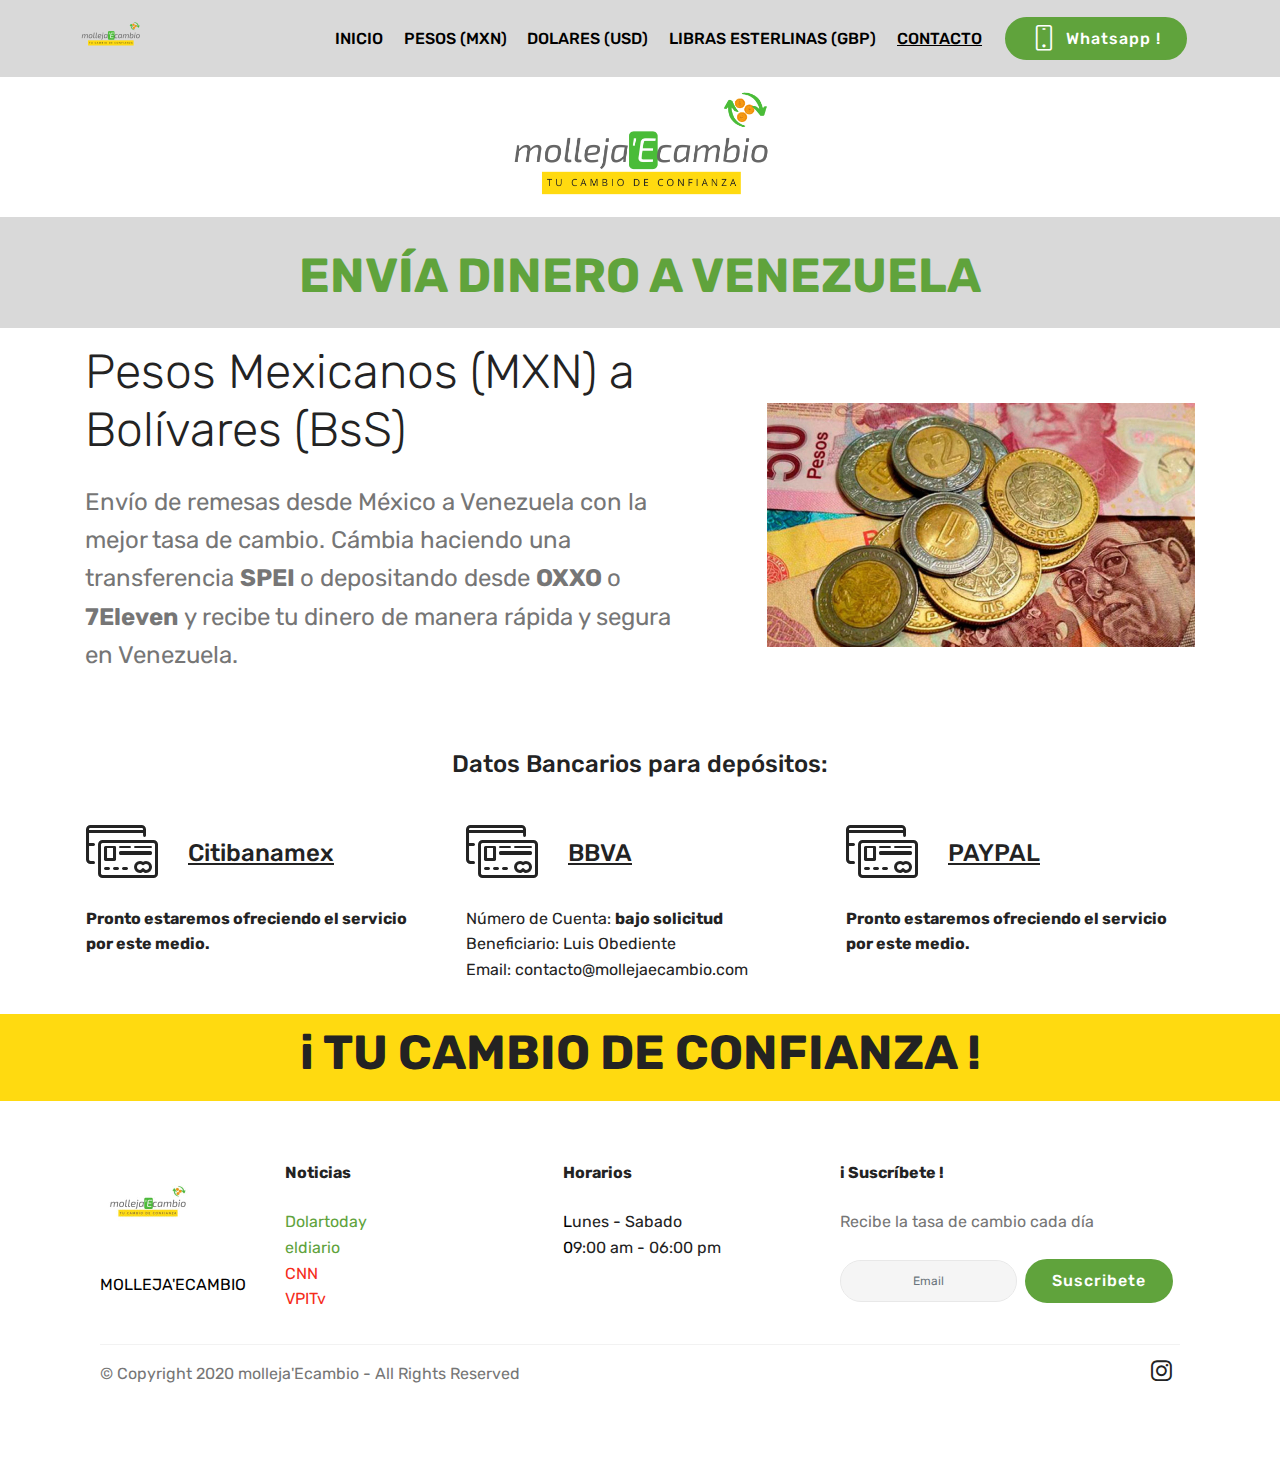
==== commit b3415929: "create github pages" ====
--- a/page1.html
+++ b/page1.html
@@ -1,173 +1,38 @@
 <!DOCTYPE html>
 <html  >
 <head>
-  <!-- Site made with Mobirise Website Builder v4.11.6, https://mobirise.com -->
+  <!-- Site made with Mobirise Website Builder v5.0.29, https://mobirise.com -->
   <meta charset="UTF-8">
   <meta http-equiv="X-UA-Compatible" content="IE=edge">
-  <meta name="generator" content="Mobirise v4.11.6, mobirise.com">
+  <meta name="generator" content="Mobirise v5.0.29, mobirise.com">
   <meta name="twitter:card" content="summary_large_image"/>
-<meta name="twitter:image:src" content="assets/images/page1-meta.jpg"/>
-<meta property="og:image" content="assets/images/page1-meta.jpg"/>
-<meta name="twitter:title" content="MXN - BsS"/>
-<meta name="viewport" content="width=device-width, initial-scale=1, minimum-scale=1">
+  <meta name="twitter:image:src" content="assets/images/page1-meta.png">
+  <meta property="og:image" content="assets/images/page1-meta.png">
+  <meta name="twitter:title" content="MXN - BsS">
+  <meta name="viewport" content="width=device-width, initial-scale=1, minimum-scale=1">
   <link rel="shortcut icon" href="assets/images/mollejaecambio-2-122x122.png" type="image/x-icon">
   <meta name="description" content="">
   
+  
   <title>MXN - BsS</title>
+  <link rel="stylesheet" href="assets/web/assets/mobirise-icons-bold/mobirise-icons-bold.css">
   <link rel="stylesheet" href="assets/web/assets/mobirise-icons/mobirise-icons.css">
-  <link rel="stylesheet" href="assets/web/assets/mobirise-icons-bold/mobirise-icons-bold.css">
   <link rel="stylesheet" href="assets/bootstrap/css/bootstrap.min.css">
   <link rel="stylesheet" href="assets/bootstrap/css/bootstrap-grid.min.css">
   <link rel="stylesheet" href="assets/bootstrap/css/bootstrap-reboot.min.css">
+  <link rel="stylesheet" href="assets/tether/tether.min.css">
   <link rel="stylesheet" href="assets/dropdown/css/style.css">
-  <link rel="stylesheet" href="assets/tether/tether.min.css">
   <link rel="stylesheet" href="assets/socicon/css/styles.css">
   <link rel="stylesheet" href="assets/theme/css/style.css">
   <link rel="preload" as="style" href="assets/mobirise/css/mbr-additional.css"><link rel="stylesheet" href="assets/mobirise/css/mbr-additional.css" type="text/css">
   
   
   
+  
 </head>
 <body>
-  <section class="cid-rXGASgt9it" id="image3-d">
-
-    
-
-    <figure class="mbr-figure container">
-            <div class="image-block" style="width: 24%;">
-                <img src="assets/images/mollejaecambio-1-500x500.png" width="1400" alt="Mobirise" title="">
-                
-            </div>
-    </figure>
-</section>
-
-<section class="engine"><a href="https://mobirise.info/n">free simple website templates</a></section><section class="header1 cid-rXGASgWiku" id="header16-e">
-
-    
-
-    
-
-    <div class="container">
-        <div class="row justify-content-md-center">
-            <div class="col-md-10 align-center">
-                <h1 class="mbr-section-title mbr-bold pb-3 mbr-fonts-style display-2">ENVÍA DINERO A VENEZUELA</h1>
-                
-                
-                
-            </div>
-        </div>
-    </div>
-
-</section>
-
-<section class="header3 cid-rXGASmgQv0" id="header3-j">
-
-    
-
-    
-
-    <div class="container">
-        <div class="media-container-row">
-            <div class="mbr-figure" style="width: 75%;">
-                <img src="assets/images/xtxkqao4u5hltddr4u42il2bci-856x488.jpg" alt="Mobirise" title="">
-            </div>
-
-            <div class="media-content">
-                <h1 class="mbr-section-title mbr-white pb-3 mbr-fonts-style display-2">Pesos Mexicanos (MXN) a Bolívares (BsS)</h1>
-                
-                <div class="mbr-section-text mbr-white pb-3 ">
-                    <p class="mbr-text mbr-fonts-style display-5">
-                        Envío de remesas desde México a Venezuela con la mejor tasa de cambio. Cámbia haciendo una transferencia <strong>SPEI </strong>o depositando desde <strong>OXXO </strong>o <strong>7Eleven</strong>&nbsp;y recibe tu dinero de manera rápida y segura en Venezuela.</p>
-                </div>
-                
-            </div>
-        </div>
-    </div>
-
-</section>
-
-<section class="mbr-section content4 cid-rXGUDzsALc" id="content4-y">
-
-    
-
-    <div class="container">
-        <div class="media-container-row">
-            <div class="title col-12 col-md-8">
-                <h2 class="align-center pb-3 mbr-fonts-style display-5">Datos Bancarios para depósitos:</h2>
-                
-                
-            </div>
-        </div>
-    </div>
-</section>
-
-<section class="features10 cid-rXGULqOQXA" id="features10-z">
-
-    
-
-    
-    <div class="container">
-        <div class="row justify-content-center">
-            <div class="card p-3 col-12 col-md-6 col-lg-4">
-                <div class="media mb-3">
-                    <div class="card-img align-self-center">
-                        <span class="mbr-iconfont mbri-credit-card" style="color: rgb(35, 35, 35); fill: rgb(35, 35, 35);"></span>
-                    </div>
-                    <h4 class="card-title media-body py-3 mbr-fonts-style display-5"><u>
-                        Citibanamex</u></h4>
-                </div>
-                <div class="card-box">
-                    <p class="mbr-text mbr-fonts-style display-7"><strong>Pronto estaremos ofreciendo el servicio por este medio.</strong></p>
-                </div>
-            </div>
-
-            <div class="card p-3 col-12 col-md-6 col-lg-4">
-                <div class="media mb-3">
-                    <div class="card-img align-self-center">
-                        <span class="mbr-iconfont mbri-credit-card" style="color: rgb(35, 35, 35); fill: rgb(35, 35, 35);"></span>
-                    </div>
-                    <h4 class="card-title media-body py-3 mbr-fonts-style display-5"><u>
-                        BBVA</u></h4>
-                </div>
-                <div class="card-box">
-                    <p class="mbr-text mbr-fonts-style display-7">Número de Cuenta: <strong>bajo solicitud</strong><br>Beneficiario: Luis Obediente&nbsp;<br>Email: contacto@mollejaecambio.com</p>
-                </div>
-            </div>
-
-            <div class="card p-3 col-12 col-md-6 col-lg-4">
-                <div class="media mb-3">
-                    <div class="card-img align-self-center">
-                        <span class="mbr-iconfont mbri-credit-card" style="color: rgb(35, 35, 35); fill: rgb(35, 35, 35);"></span>
-                    </div>
-                    <h4 class="card-title media-body py-3 mbr-fonts-style display-5"><u>
-                        PAYPAL</u></h4>
-                </div>
-                <div class="card-box">
-                    <p class="mbr-text mbr-fonts-style display-7"><strong>Pronto estaremos ofreciendo el servicio por este medio.</strong></p>
-                </div>
-            </div>
-
-            
-        </div>
-    </div>
-</section>
-
-<section class="mbr-section content4 cid-rXGASkCHnL" id="content4-h">
-
-    
-
-    <div class="container">
-        <div class="media-container-row">
-            <div class="title col-12 col-md-8">
-                <h2 class="align-center pb-3 mbr-fonts-style display-2"><strong>i TU CAMBIO DE CONFIANZA !</strong></h2>
-                
-                
-            </div>
-        </div>
-    </div>
-</section>
-
-<section class="menu cid-rXGASnY9iU" once="menu" id="menu2-l">
+  
+  <section class="menu cid-rXGASnY9iU" once="menu" id="menu2-l">
 
     
 
@@ -206,6 +71,144 @@
     </nav>
 </section>
 
+<section class="engine"><a href="https://mobirise.info/l">free website templates</a></section><section class="cid-rXGASgt9it" id="image3-d">
+
+    
+
+    <figure class="mbr-figure container">
+            <div class="image-block" style="width: 24%;">
+                <img src="assets/images/mollejaecambio-1-500x500.png" width="1400" alt="Mobirise" title="">
+                
+            </div>
+    </figure>
+</section>
+
+<section class="header1 cid-rXGASgWiku" id="header16-e">
+
+    
+
+    
+
+    <div class="container">
+        <div class="row justify-content-md-center">
+            <div class="col-md-10 align-center">
+                <h1 class="mbr-section-title mbr-bold pb-3 mbr-fonts-style display-2">ENVÍA DINERO A VENEZUELA</h1>
+                
+                
+                
+            </div>
+        </div>
+    </div>
+
+</section>
+
+<section class="header3 cid-rXGASmgQv0" id="header3-j">
+
+    
+
+    
+
+    <div class="container">
+        <div class="media-container-row">
+            <div class="mbr-figure" style="width: 75%;">
+                <img src="assets/images/xtxkqao4u5hltddr4u42il2bci-856x488.jpg" alt="Mobirise" title="">
+            </div>
+
+            <div class="media-content">
+                <h1 class="mbr-section-title mbr-white pb-3 mbr-fonts-style display-2">Pesos Mexicanos (MXN) a Bolívares (BsS)</h1>
+                
+                <div class="mbr-section-text mbr-white pb-3 ">
+                    <p class="mbr-text mbr-fonts-style display-5">
+                        Envío de remesas desde México a Venezuela con la mejor tasa de cambio. Cámbia haciendo una transferencia <strong>SPEI </strong>o depositando desde <strong>OXXO </strong>o <strong>7Eleven</strong>&nbsp;y recibe tu dinero de manera rápida y segura en Venezuela.</p>
+                </div>
+                
+            </div>
+        </div>
+    </div>
+
+</section>
+
+<section class="mbr-section content4 cid-rXGUDzsALc" id="content4-y">
+
+    
+
+    <div class="container">
+        <div class="media-container-row">
+            <div class="title col-12 col-md-8">
+                <h2 class="align-center pb-3 mbr-fonts-style display-5">Datos Bancarios para depósitos:</h2>
+                
+                
+            </div>
+        </div>
+    </div>
+</section>
+
+<section class="features10 cid-rXGULqOQXA" id="features10-z">
+
+    
+
+    
+    <div class="container">
+        <div class="row justify-content-center">
+            <div class="card p-3 col-12 col-md-6 col-lg-4">
+                <div class="media mb-3">
+                    <div class="card-img align-self-center">
+                        <span class="mbr-iconfont mbri-credit-card" style="color: rgb(35, 35, 35); fill: rgb(35, 35, 35);"></span>
+                    </div>
+                    <h4 class="card-title media-body py-3 mbr-fonts-style display-5"><u>
+                        Citibanamex</u></h4>
+                </div>
+                <div class="card-box">
+                    <p class="mbr-text mbr-fonts-style display-7"><strong>Pronto estaremos ofreciendo el servicio por este medio.</strong></p>
+                </div>
+            </div>
+
+            <div class="card p-3 col-12 col-md-6 col-lg-4">
+                <div class="media mb-3">
+                    <div class="card-img align-self-center">
+                        <span class="mbr-iconfont mbri-credit-card" style="color: rgb(35, 35, 35); fill: rgb(35, 35, 35);"></span>
+                    </div>
+                    <h4 class="card-title media-body py-3 mbr-fonts-style display-5"><u>
+                        BBVA</u></h4>
+                </div>
+                <div class="card-box">
+                    <p class="mbr-text mbr-fonts-style display-7">Número de Cuenta: <strong>bajo solicitud</strong><br>Beneficiario: Luis Obediente&nbsp;<br>Email: contacto@mollejaecambio.com</p>
+                </div>
+            </div>
+
+            <div class="card p-3 col-12 col-md-6 col-lg-4">
+                <div class="media mb-3">
+                    <div class="card-img align-self-center">
+                        <span class="mbr-iconfont mbri-credit-card" style="color: rgb(35, 35, 35); fill: rgb(35, 35, 35);"></span>
+                    </div>
+                    <h4 class="card-title media-body py-3 mbr-fonts-style display-5"><u>
+                        PAYPAL</u></h4>
+                </div>
+                <div class="card-box">
+                    <p class="mbr-text mbr-fonts-style display-7"><strong>Pronto estaremos ofreciendo el servicio por este medio.</strong></p>
+                </div>
+            </div>
+
+            
+        </div>
+    </div>
+</section>
+
+<section class="mbr-section content4 cid-rXGASkCHnL" id="content4-h">
+
+    
+
+    <div class="container">
+        <div class="media-container-row">
+            <div class="title col-12 col-md-8">
+                <h2 class="align-center pb-3 mbr-fonts-style display-2"><strong>i TU CAMBIO DE CONFIANZA !</strong></h2>
+                
+                
+            </div>
+        </div>
+    </div>
+</section>
+
 <section class="footer3 cid-rXSp69xf2H" id="footer3-2c">
 
     
@@ -239,7 +242,7 @@
                 <p class="mbr-text form-text mbr-fonts-style display-7">Recibe la tasa de cambio cada día</p>
                 <div class="media-container-column" data-form-type="formoid">
                     <!---Formbuilder Form--->
-                    <form action="https://mobirise.com/" method="POST" class="mbr-form form-with-styler" data-form-title="Mobirise Form"><input type="hidden" name="email" data-form-email="true" value="c5NyfAzPB8EhwUCERftICBrdJaL8Z+huRTnYfWGNMlHR7U4s22QLp4HTmBVGA1GJMi1chH4INqDJVaEFK61CDCsUtzZf9o/Y3mFlzckRnizgAZ9JXfWVjK8kHW+Ra7el">
+                    <form action="https://mobirise.eu/" method="POST" class="mbr-form form-with-styler" data-form-title="Mobirise Form"><input type="hidden" name="email" data-form-email="true" value="OJ4Jh609hpaKmMD+T3589taMEIHDXS+Ez0GZjTzCWCg6QY8hVT6b2wEgpC8ZsjqUzbexxhPA5f4LCv+UMqCDXQEygJ3afvmL/Z7rREnr8Gs2xI0R7KHY3+PP3PbIu9bq">
                         <div class="row form-inline justify-content-center">
                             <div hidden="hidden" data-form-alert="" class="alert alert-success col-12">Thanks for filling out the form!</div>
                             <div hidden="hidden" data-form-alert-danger="" class="alert alert-danger col-12">
@@ -249,7 +252,7 @@
                             <div class="col-auto form-group " data-for="email">
                                 <input type="email" name="email" placeholder="Email" data-form-field="Email" required="required" class="form-control input-sm input-inverse my-2 display-7" id="email-footer3-2c">
                             </div>
-                            <div class="col-auto input-group-btn  m-2"><button type="submit" class="btn m-0 btn-success display-4">Suscribete</button></div>
+                            <div class="col-auto input-group-btn m-2"><button type="submit" class="btn m-0 btn-success display-4">Suscribete</button></div>
                         </div>
                     </form><!---Formbuilder Form--->
                 </div>
@@ -291,14 +294,15 @@
   <script src="assets/web/assets/jquery/jquery.min.js"></script>
   <script src="assets/popper/popper.min.js"></script>
   <script src="assets/bootstrap/js/bootstrap.min.js"></script>
+  <script src="assets/tether/tether.min.js"></script>
   <script src="assets/smoothscroll/smooth-scroll.js"></script>
   <script src="assets/dropdown/js/nav-dropdown.js"></script>
   <script src="assets/dropdown/js/navbar-dropdown.js"></script>
   <script src="assets/touchswipe/jquery.touch-swipe.min.js"></script>
-  <script src="assets/tether/tether.min.js"></script>
   <script src="assets/theme/js/script.js"></script>
   <script src="assets/formoid/formoid.min.js"></script>
   
   
+  
 </body>
 </html>--- a/assets/web/assets/mobirise-icons-bold/mobirise-icons-bold.css
+++ b/assets/web/assets/mobirise-icons-bold/mobirise-icons-bold.css
@@ -1,477 +1,477 @@
-@font-face {
-  font-family: 'mobirise-icons-bold';
-  font-display: swap;
-  src:  url('mobirise-icons-bold.eot?m1l4yr');
-  src:  url('mobirise-icons-bold.eot?m1l4yr#iefix') format('embedded-opentype'),
-    url('mobirise-icons-bold.ttf?m1l4yr') format('truetype'),
-    url('mobirise-icons-bold.woff?m1l4yr') format('woff'),
-    url('mobirise-icons-bold.svg?m1l4yr#mobirise-icons-bold') format('svg');
-  font-weight: normal;
-  font-style: normal;
-}
-
-[class^="mbrib-"], [class*="mbrib-"] {
-  /* use !important to prevent issues with browser extensions that change fonts */
-  font-family: 'mobirise-icons-bold' !important;
-  speak: none;
-  font-style: normal;
-  font-weight: normal;
-  font-variant: normal;
-  text-transform: none;
-  line-height: 1;
-
-  /* Better Font Rendering =========== */
-  -webkit-font-smoothing: antialiased;
-  -moz-osx-font-smoothing: grayscale;
-}
-
-.mbrib-add-submenu:before {
-  content: "\e900";
-}
-.mbrib-alert:before {
-  content: "\e901";
-}
-.mbrib-align-center:before {
-  content: "\e902";
-}
-.mbrib-align-justify:before {
-  content: "\e903";
-}
-.mbrib-align-left:before {
-  content: "\e904";
-}
-.mbrib-align-right:before {
-  content: "\e905";
-}
-.mbrib-android:before {
-  content: "\e906";
-}
-.mbrib-apple:before {
-  content: "\e907";
-}
-.mbrib-arrow-down:before {
-  content: "\e908";
-}
-.mbrib-arrow-next:before {
-  content: "\e909";
-}
-.mbrib-arrow-prev:before {
-  content: "\e90a";
-}
-.mbrib-arrow-up:before {
-  content: "\e90b";
-}
-.mbrib-bold:before {
-  content: "\e90c";
-}
-.mbrib-bookmark:before {
-  content: "\e90d";
-}
-.mbrib-bootstrap:before {
-  content: "\e90e";
-}
-.mbrib-briefcase:before {
-  content: "\e90f";
-}
-.mbrib-browse:before {
-  content: "\e910";
-}
-.mbrib-bulleted-list:before {
-  content: "\e911";
-}
-.mbrib-calendar:before {
-  content: "\e912";
-}
-.mbrib-camera:before {
-  content: "\e913";
-}
-.mbrib-cart-add:before {
-  content: "\e914";
-}
-.mbrib-cart-full:before {
-  content: "\e915";
-}
-.mbrib-cash:before {
-  content: "\e916";
-}
-.mbrib-change-style:before {
-  content: "\e917";
-}
-.mbrib-chat:before {
-  content: "\e918";
-}
-.mbrib-clock:before {
-  content: "\e919";
-}
-.mbrib-close:before {
-  content: "\e91a";
-}
-.mbrib-cloud:before {
-  content: "\e91b";
-}
-.mbrib-code:before {
-  content: "\e91c";
-}
-.mbrib-contact-form:before {
-  content: "\e91d";
-}
-.mbrib-credit-card:before {
-  content: "\e91e";
-}
-.mbrib-cursor-click:before {
-  content: "\e91f";
-}
-.mbrib-cust-feedback:before {
-  content: "\e920";
-}
-.mbrib-database:before {
-  content: "\e921";
-}
-.mbrib-delivery:before {
-  content: "\e922";
-}
-.mbrib-desktop:before {
-  content: "\e923";
-}
-.mbrib-devices:before {
-  content: "\e924";
-}
-.mbrib-down:before {
-  content: "\e925";
-}
-.mbrib-download:before {
-  content: "\e926";
-}
-.mbrib-drag-n-drop:before {
-  content: "\e927";
-}
-.mbrib-drag-n-drop2:before {
-  content: "\e928";
-}
-.mbrib-edit:before {
-  content: "\e929";
-}
-.mbrib-edit2:before {
-  content: "\e92a";
-}
-.mbrib-error:before {
-  content: "\e92b";
-}
-.mbrib-extension:before {
-  content: "\e92c";
-}
-.mbrib-features:before {
-  content: "\e92d";
-}
-.mbrib-file:before {
-  content: "\e92e";
-}
-.mbrib-flag:before {
-  content: "\e92f";
-}
-.mbrib-folder:before {
-  content: "\e930";
-}
-.mbrib-gift:before {
-  content: "\e931";
-}
-.mbrib-github:before {
-  content: "\e932";
-}
-.mbrib-globe-2:before {
-  content: "\e933";
-}
-.mbrib-globe:before {
-  content: "\e934";
-}
-.mbrib-growing-chart:before {
-  content: "\e935";
-}
-.mbrib-hearth:before {
-  content: "\e936";
-}
-.mbrib-help:before {
-  content: "\e937";
-}
-.mbrib-home:before {
-  content: "\e938";
-}
-.mbrib-hot-cup:before {
-  content: "\e939";
-}
-.mbrib-idea:before {
-  content: "\e93a";
-}
-.mbrib-image-gallery:before {
-  content: "\e93b";
-}
-.mbrib-image-slider:before {
-  content: "\e93c";
-}
-.mbrib-info:before {
-  content: "\e93d";
-}
-.mbrib-italic:before {
-  content: "\e93e";
-}
-.mbrib-key:before {
-  content: "\e93f";
-}
-.mbrib-laptop:before {
-  content: "\e940";
-}
-.mbrib-layers:before {
-  content: "\e941";
-}
-.mbrib-left-right:before {
-  content: "\e942";
-}
-.mbrib-left:before {
-  content: "\e943";
-}
-.mbrib-letter:before {
-  content: "\e944";
-}
-.mbrib-like:before {
-  content: "\e945";
-}
-.mbrib-link:before {
-  content: "\e946";
-}
-.mbrib-lock:before {
-  content: "\e947";
-}
-.mbrib-login:before {
-  content: "\e948";
-}
-.mbrib-logout:before {
-  content: "\e949";
-}
-.mbrib-magic-stick:before {
-  content: "\e94a";
-}
-.mbrib-map-pin:before {
-  content: "\e94b";
-}
-.mbrib-menu:before {
-  content: "\e94c";
-}
-.mbrib-mobile:before {
-  content: "\e94d";
-}
-.mbrib-mobile2:before {
-  content: "\e94e";
-}
-.mbrib-mobirise:before {
-  content: "\e94f";
-}
-.mbrib-more-horizontal:before {
-  content: "\e950";
-}
-.mbrib-more-vertical:before {
-  content: "\e951";
-}
-.mbrib-music:before {
-  content: "\e952";
-}
-.mbrib-new-file:before {
-  content: "\e953";
-}
-.mbrib-numbered-list:before {
-  content: "\e954";
-}
-.mbrib-opened-folder:before {
-  content: "\e955";
-}
-.mbrib-pages:before {
-  content: "\e956";
-}
-.mbrib-paper-plane:before {
-  content: "\e957";
-}
-.mbrib-paperclip:before {
-  content: "\e958";
-}
-.mbrib-photo:before {
-  content: "\e959";
-}
-.mbrib-photos:before {
-  content: "\e95a";
-}
-.mbrib-pin:before {
-  content: "\e95b";
-}
-.mbrib-play:before {
-  content: "\e95c";
-}
-.mbrib-plus:before {
-  content: "\e95d";
-}
-.mbrib-preview:before {
-  content: "\e95e";
-}
-.mbrib-print:before {
-  content: "\e95f";
-}
-.mbrib-protect:before {
-  content: "\e960";
-}
-.mbrib-question:before {
-  content: "\e961";
-}
-.mbrib-quote-left:before {
-  content: "\e962";
-}
-.mbrib-quote-right:before {
-  content: "\e963";
-}
-.mbrib-redo:before {
-  content: "\e964";
-}
-.mbrib-refresh:before {
-  content: "\e965";
-}
-.mbrib-responsive:before {
-  content: "\e966";
-}
-.mbrib-right:before {
-  content: "\e967";
-}
-.mbrib-rocket:before {
-  content: "\e968";
-}
-.mbrib-sad-face:before {
-  content: "\e969";
-}
-.mbrib-sale:before {
-  content: "\e96a";
-}
-.mbrib-save:before {
-  content: "\e96b";
-}
-.mbrib-search:before {
-  content: "\e96c";
-}
-.mbrib-setting:before {
-  content: "\e96d";
-}
-.mbrib-setting2:before {
-  content: "\e96e";
-}
-.mbrib-setting3:before {
-  content: "\e96f";
-}
-.mbrib-share:before {
-  content: "\e970";
-}
-.mbrib-shopping-bag:before {
-  content: "\e971";
-}
-.mbrib-shopping-basket:before {
-  content: "\e972";
-}
-.mbrib-shopping-cart:before {
-  content: "\e973";
-}
-.mbrib-sites:before {
-  content: "\e974";
-}
-.mbrib-smile-face:before {
-  content: "\e975";
-}
-.mbrib-speed:before {
-  content: "\e976";
-}
-.mbrib-star:before {
-  content: "\e977";
-}
-.mbrib-success:before {
-  content: "\e978";
-}
-.mbrib-sun:before {
-  content: "\e979";
-}
-.mbrib-sun2:before {
-  content: "\e97a";
-}
-.mbrib-tablet-vertical:before {
-  content: "\e97b";
-}
-.mbrib-tablet:before {
-  content: "\e97c";
-}
-.mbrib-target:before {
-  content: "\e97d";
-}
-.mbrib-timer:before {
-  content: "\e97e";
-}
-.mbrib-to-ftp:before {
-  content: "\e97f";
-}
-.mbrib-to-local-drive:before {
-  content: "\e980";
-}
-.mbrib-touch-swipe:before {
-  content: "\e981";
-}
-.mbrib-touch:before {
-  content: "\e982";
-}
-.mbrib-trash:before {
-  content: "\e983";
-}
-.mbrib-underline:before {
-  content: "\e984";
-}
-.mbrib-undo:before {
-  content: "\e985";
-}
-.mbrib-unlink:before {
-  content: "\e986";
-}
-.mbrib-unlock:before {
-  content: "\e987";
-}
-.mbrib-up-down:before {
-  content: "\e988";
-}
-.mbrib-up:before {
-  content: "\e989";
-}
-.mbrib-update:before {
-  content: "\e98a";
-}
-.mbrib-upload:before {
-  content: "\e98b";
-}
-.mbrib-user:before {
-  content: "\e98c";
-}
-.mbrib-user2:before {
-  content: "\e98d";
-}
-.mbrib-users:before {
-  content: "\e98e";
-}
-.mbrib-video-play:before {
-  content: "\e98f";
-}
-.mbrib-video:before {
-  content: "\e990";
-}
-.mbrib-watch:before {
-  content: "\e991";
-}
-.mbrib-website-theme:before {
-  content: "\e992";
-}
-.mbrib-wifi:before {
-  content: "\e993";
-}
-.mbrib-windows:before {
-  content: "\e994";
-}
-.mbrib-zoom-out:before {
-  content: "\e995";
-}
+@font-face {
+  font-family: 'mobirise-icons-bold';
+  font-display: swap;
+  src:  url('mobirise-icons-bold.eot?m1l4yr');
+  src:  url('mobirise-icons-bold.eot?m1l4yr#iefix') format('embedded-opentype'),
+    url('mobirise-icons-bold.ttf?m1l4yr') format('truetype'),
+    url('mobirise-icons-bold.woff?m1l4yr') format('woff'),
+    url('mobirise-icons-bold.svg?m1l4yr#mobirise-icons-bold') format('svg');
+  font-weight: normal;
+  font-style: normal;
+}
+
+[class^="mbrib-"], [class*="mbrib-"] {
+  /* use !important to prevent issues with browser extensions that change fonts */
+  font-family: 'mobirise-icons-bold' !important;
+  speak: none;
+  font-style: normal;
+  font-weight: normal;
+  font-variant: normal;
+  text-transform: none;
+  line-height: 1;
+
+  /* Better Font Rendering =========== */
+  -webkit-font-smoothing: antialiased;
+  -moz-osx-font-smoothing: grayscale;
+}
+
+.mbrib-add-submenu:before {
+  content: "\e900";
+}
+.mbrib-alert:before {
+  content: "\e901";
+}
+.mbrib-align-center:before {
+  content: "\e902";
+}
+.mbrib-align-justify:before {
+  content: "\e903";
+}
+.mbrib-align-left:before {
+  content: "\e904";
+}
+.mbrib-align-right:before {
+  content: "\e905";
+}
+.mbrib-android:before {
+  content: "\e906";
+}
+.mbrib-apple:before {
+  content: "\e907";
+}
+.mbrib-arrow-down:before {
+  content: "\e908";
+}
+.mbrib-arrow-next:before {
+  content: "\e909";
+}
+.mbrib-arrow-prev:before {
+  content: "\e90a";
+}
+.mbrib-arrow-up:before {
+  content: "\e90b";
+}
+.mbrib-bold:before {
+  content: "\e90c";
+}
+.mbrib-bookmark:before {
+  content: "\e90d";
+}
+.mbrib-bootstrap:before {
+  content: "\e90e";
+}
+.mbrib-briefcase:before {
+  content: "\e90f";
+}
+.mbrib-browse:before {
+  content: "\e910";
+}
+.mbrib-bulleted-list:before {
+  content: "\e911";
+}
+.mbrib-calendar:before {
+  content: "\e912";
+}
+.mbrib-camera:before {
+  content: "\e913";
+}
+.mbrib-cart-add:before {
+  content: "\e914";
+}
+.mbrib-cart-full:before {
+  content: "\e915";
+}
+.mbrib-cash:before {
+  content: "\e916";
+}
+.mbrib-change-style:before {
+  content: "\e917";
+}
+.mbrib-chat:before {
+  content: "\e918";
+}
+.mbrib-clock:before {
+  content: "\e919";
+}
+.mbrib-close:before {
+  content: "\e91a";
+}
+.mbrib-cloud:before {
+  content: "\e91b";
+}
+.mbrib-code:before {
+  content: "\e91c";
+}
+.mbrib-contact-form:before {
+  content: "\e91d";
+}
+.mbrib-credit-card:before {
+  content: "\e91e";
+}
+.mbrib-cursor-click:before {
+  content: "\e91f";
+}
+.mbrib-cust-feedback:before {
+  content: "\e920";
+}
+.mbrib-database:before {
+  content: "\e921";
+}
+.mbrib-delivery:before {
+  content: "\e922";
+}
+.mbrib-desktop:before {
+  content: "\e923";
+}
+.mbrib-devices:before {
+  content: "\e924";
+}
+.mbrib-down:before {
+  content: "\e925";
+}
+.mbrib-download:before {
+  content: "\e926";
+}
+.mbrib-drag-n-drop:before {
+  content: "\e927";
+}
+.mbrib-drag-n-drop2:before {
+  content: "\e928";
+}
+.mbrib-edit:before {
+  content: "\e929";
+}
+.mbrib-edit2:before {
+  content: "\e92a";
+}
+.mbrib-error:before {
+  content: "\e92b";
+}
+.mbrib-extension:before {
+  content: "\e92c";
+}
+.mbrib-features:before {
+  content: "\e92d";
+}
+.mbrib-file:before {
+  content: "\e92e";
+}
+.mbrib-flag:before {
+  content: "\e92f";
+}
+.mbrib-folder:before {
+  content: "\e930";
+}
+.mbrib-gift:before {
+  content: "\e931";
+}
+.mbrib-github:before {
+  content: "\e932";
+}
+.mbrib-globe-2:before {
+  content: "\e933";
+}
+.mbrib-globe:before {
+  content: "\e934";
+}
+.mbrib-growing-chart:before {
+  content: "\e935";
+}
+.mbrib-hearth:before {
+  content: "\e936";
+}
+.mbrib-help:before {
+  content: "\e937";
+}
+.mbrib-home:before {
+  content: "\e938";
+}
+.mbrib-hot-cup:before {
+  content: "\e939";
+}
+.mbrib-idea:before {
+  content: "\e93a";
+}
+.mbrib-image-gallery:before {
+  content: "\e93b";
+}
+.mbrib-image-slider:before {
+  content: "\e93c";
+}
+.mbrib-info:before {
+  content: "\e93d";
+}
+.mbrib-italic:before {
+  content: "\e93e";
+}
+.mbrib-key:before {
+  content: "\e93f";
+}
+.mbrib-laptop:before {
+  content: "\e940";
+}
+.mbrib-layers:before {
+  content: "\e941";
+}
+.mbrib-left-right:before {
+  content: "\e942";
+}
+.mbrib-left:before {
+  content: "\e943";
+}
+.mbrib-letter:before {
+  content: "\e944";
+}
+.mbrib-like:before {
+  content: "\e945";
+}
+.mbrib-link:before {
+  content: "\e946";
+}
+.mbrib-lock:before {
+  content: "\e947";
+}
+.mbrib-login:before {
+  content: "\e948";
+}
+.mbrib-logout:before {
+  content: "\e949";
+}
+.mbrib-magic-stick:before {
+  content: "\e94a";
+}
+.mbrib-map-pin:before {
+  content: "\e94b";
+}
+.mbrib-menu:before {
+  content: "\e94c";
+}
+.mbrib-mobile:before {
+  content: "\e94d";
+}
+.mbrib-mobile2:before {
+  content: "\e94e";
+}
+.mbrib-mobirise:before {
+  content: "\e94f";
+}
+.mbrib-more-horizontal:before {
+  content: "\e950";
+}
+.mbrib-more-vertical:before {
+  content: "\e951";
+}
+.mbrib-music:before {
+  content: "\e952";
+}
+.mbrib-new-file:before {
+  content: "\e953";
+}
+.mbrib-numbered-list:before {
+  content: "\e954";
+}
+.mbrib-opened-folder:before {
+  content: "\e955";
+}
+.mbrib-pages:before {
+  content: "\e956";
+}
+.mbrib-paper-plane:before {
+  content: "\e957";
+}
+.mbrib-paperclip:before {
+  content: "\e958";
+}
+.mbrib-photo:before {
+  content: "\e959";
+}
+.mbrib-photos:before {
+  content: "\e95a";
+}
+.mbrib-pin:before {
+  content: "\e95b";
+}
+.mbrib-play:before {
+  content: "\e95c";
+}
+.mbrib-plus:before {
+  content: "\e95d";
+}
+.mbrib-preview:before {
+  content: "\e95e";
+}
+.mbrib-print:before {
+  content: "\e95f";
+}
+.mbrib-protect:before {
+  content: "\e960";
+}
+.mbrib-question:before {
+  content: "\e961";
+}
+.mbrib-quote-left:before {
+  content: "\e962";
+}
+.mbrib-quote-right:before {
+  content: "\e963";
+}
+.mbrib-redo:before {
+  content: "\e964";
+}
+.mbrib-refresh:before {
+  content: "\e965";
+}
+.mbrib-responsive:before {
+  content: "\e966";
+}
+.mbrib-right:before {
+  content: "\e967";
+}
+.mbrib-rocket:before {
+  content: "\e968";
+}
+.mbrib-sad-face:before {
+  content: "\e969";
+}
+.mbrib-sale:before {
+  content: "\e96a";
+}
+.mbrib-save:before {
+  content: "\e96b";
+}
+.mbrib-search:before {
+  content: "\e96c";
+}
+.mbrib-setting:before {
+  content: "\e96d";
+}
+.mbrib-setting2:before {
+  content: "\e96e";
+}
+.mbrib-setting3:before {
+  content: "\e96f";
+}
+.mbrib-share:before {
+  content: "\e970";
+}
+.mbrib-shopping-bag:before {
+  content: "\e971";
+}
+.mbrib-shopping-basket:before {
+  content: "\e972";
+}
+.mbrib-shopping-cart:before {
+  content: "\e973";
+}
+.mbrib-sites:before {
+  content: "\e974";
+}
+.mbrib-smile-face:before {
+  content: "\e975";
+}
+.mbrib-speed:before {
+  content: "\e976";
+}
+.mbrib-star:before {
+  content: "\e977";
+}
+.mbrib-success:before {
+  content: "\e978";
+}
+.mbrib-sun:before {
+  content: "\e979";
+}
+.mbrib-sun2:before {
+  content: "\e97a";
+}
+.mbrib-tablet-vertical:before {
+  content: "\e97b";
+}
+.mbrib-tablet:before {
+  content: "\e97c";
+}
+.mbrib-target:before {
+  content: "\e97d";
+}
+.mbrib-timer:before {
+  content: "\e97e";
+}
+.mbrib-to-ftp:before {
+  content: "\e97f";
+}
+.mbrib-to-local-drive:before {
+  content: "\e980";
+}
+.mbrib-touch-swipe:before {
+  content: "\e981";
+}
+.mbrib-touch:before {
+  content: "\e982";
+}
+.mbrib-trash:before {
+  content: "\e983";
+}
+.mbrib-underline:before {
+  content: "\e984";
+}
+.mbrib-undo:before {
+  content: "\e985";
+}
+.mbrib-unlink:before {
+  content: "\e986";
+}
+.mbrib-unlock:before {
+  content: "\e987";
+}
+.mbrib-up-down:before {
+  content: "\e988";
+}
+.mbrib-up:before {
+  content: "\e989";
+}
+.mbrib-update:before {
+  content: "\e98a";
+}
+.mbrib-upload:before {
+  content: "\e98b";
+}
+.mbrib-user:before {
+  content: "\e98c";
+}
+.mbrib-user2:before {
+  content: "\e98d";
+}
+.mbrib-users:before {
+  content: "\e98e";
+}
+.mbrib-video-play:before {
+  content: "\e98f";
+}
+.mbrib-video:before {
+  content: "\e990";
+}
+.mbrib-watch:before {
+  content: "\e991";
+}
+.mbrib-website-theme:before {
+  content: "\e992";
+}
+.mbrib-wifi:before {
+  content: "\e993";
+}
+.mbrib-windows:before {
+  content: "\e994";
+}
+.mbrib-zoom-out:before {
+  content: "\e995";
+}
--- a/assets/web/assets/mobirise-icons/mobirise-icons.css
+++ b/assets/web/assets/mobirise-icons/mobirise-icons.css
@@ -1,477 +1,477 @@
-@font-face {
-  font-family: 'MobiriseIcons';
-  src:  url('mobirise-icons.eot?spat4u');
-  src:  url('mobirise-icons.eot?spat4u#iefix') format('embedded-opentype'),
-    url('mobirise-icons.ttf?spat4u') format('truetype'),
-    url('mobirise-icons.woff?spat4u') format('woff'),
-    url('mobirise-icons.svg?spat4u#MobiriseIcons') format('svg');
-  font-weight: normal;
-  font-style: normal;
-  font-display: swap;
-}
-
-[class^="mbri-"], [class*=" mbri-"] {
-  /* use !important to prevent issues with browser extensions that change fonts */
-  font-family: MobiriseIcons !important;
-  speak: none;
-  font-style: normal;
-  font-weight: normal;
-  font-variant: normal;
-  text-transform: none;
-  line-height: 1;
-
-  /* Better Font Rendering =========== */
-  -webkit-font-smoothing: antialiased;
-  -moz-osx-font-smoothing: grayscale;
-}
-
-.mbri-add-submenu:before {
-  content: "\e900";
-}
-.mbri-alert:before {
-  content: "\e901";
-}
-.mbri-align-center:before {
-  content: "\e902";
-}
-.mbri-align-justify:before {
-  content: "\e903";
-}
-.mbri-align-left:before {
-  content: "\e904";
-}
-.mbri-align-right:before {
-  content: "\e905";
-}
-.mbri-android:before {
-  content: "\e906";
-}
-.mbri-apple:before {
-  content: "\e907";
-}
-.mbri-arrow-down:before {
-  content: "\e908";
-}
-.mbri-arrow-next:before {
-  content: "\e909";
-}
-.mbri-arrow-prev:before {
-  content: "\e90a";
-}
-.mbri-arrow-up:before {
-  content: "\e90b";
-}
-.mbri-bold:before {
-  content: "\e90c";
-}
-.mbri-bookmark:before {
-  content: "\e90d";
-}
-.mbri-bootstrap:before {
-  content: "\e90e";
-}
-.mbri-briefcase:before {
-  content: "\e90f";
-}
-.mbri-browse:before {
-  content: "\e910";
-}
-.mbri-bulleted-list:before {
-  content: "\e911";
-}
-.mbri-calendar:before {
-  content: "\e912";
-}
-.mbri-camera:before {
-  content: "\e913";
-}
-.mbri-cart-add:before {
-  content: "\e914";
-}
-.mbri-cart-full:before {
-  content: "\e915";
-}
-.mbri-cash:before {
-  content: "\e916";
-}
-.mbri-change-style:before {
-  content: "\e917";
-}
-.mbri-chat:before {
-  content: "\e918";
-}
-.mbri-clock:before {
-  content: "\e919";
-}
-.mbri-close:before {
-  content: "\e91a";
-}
-.mbri-cloud:before {
-  content: "\e91b";
-}
-.mbri-code:before {
-  content: "\e91c";
-}
-.mbri-contact-form:before {
-  content: "\e91d";
-}
-.mbri-credit-card:before {
-  content: "\e91e";
-}
-.mbri-cursor-click:before {
-  content: "\e91f";
-}
-.mbri-cust-feedback:before {
-  content: "\e920";
-}
-.mbri-database:before {
-  content: "\e921";
-}
-.mbri-delivery:before {
-  content: "\e922";
-}
-.mbri-desktop:before {
-  content: "\e923";
-}
-.mbri-devices:before {
-  content: "\e924";
-}
-.mbri-down:before {
-  content: "\e925";
-}
-.mbri-download:before {
-  content: "\e989";
-}
-.mbri-drag-n-drop:before {
-  content: "\e927";
-}
-.mbri-drag-n-drop2:before {
-  content: "\e928";
-}
-.mbri-edit:before {
-  content: "\e929";
-}
-.mbri-edit2:before {
-  content: "\e92a";
-}
-.mbri-error:before {
-  content: "\e92b";
-}
-.mbri-extension:before {
-  content: "\e92c";
-}
-.mbri-features:before {
-  content: "\e92d";
-}
-.mbri-file:before {
-  content: "\e92e";
-}
-.mbri-flag:before {
-  content: "\e92f";
-}
-.mbri-folder:before {
-  content: "\e930";
-}
-.mbri-gift:before {
-  content: "\e931";
-}
-.mbri-github:before {
-  content: "\e932";
-}
-.mbri-globe:before {
-  content: "\e933";
-}
-.mbri-globe-2:before {
-  content: "\e934";
-}
-.mbri-growing-chart:before {
-  content: "\e935";
-}
-.mbri-hearth:before {
-  content: "\e936";
-}
-.mbri-help:before {
-  content: "\e937";
-}
-.mbri-home:before {
-  content: "\e938";
-}
-.mbri-hot-cup:before {
-  content: "\e939";
-}
-.mbri-idea:before {
-  content: "\e93a";
-}
-.mbri-image-gallery:before {
-  content: "\e93b";
-}
-.mbri-image-slider:before {
-  content: "\e93c";
-}
-.mbri-info:before {
-  content: "\e93d";
-}
-.mbri-italic:before {
-  content: "\e93e";
-}
-.mbri-key:before {
-  content: "\e93f";
-}
-.mbri-laptop:before {
-  content: "\e940";
-}
-.mbri-layers:before {
-  content: "\e941";
-}
-.mbri-left-right:before {
-  content: "\e942";
-}
-.mbri-left:before {
-  content: "\e943";
-}
-.mbri-letter:before {
-  content: "\e944";
-}
-.mbri-like:before {
-  content: "\e945";
-}
-.mbri-link:before {
-  content: "\e946";
-}
-.mbri-lock:before {
-  content: "\e947";
-}
-.mbri-login:before {
-  content: "\e948";
-}
-.mbri-logout:before {
-  content: "\e949";
-}
-.mbri-magic-stick:before {
-  content: "\e94a";
-}
-.mbri-map-pin:before {
-  content: "\e94b";
-}
-.mbri-menu:before {
-  content: "\e94c";
-}
-.mbri-mobile:before {
-  content: "\e94d";
-}
-.mbri-mobile2:before {
-  content: "\e94e";
-}
-.mbri-mobirise:before {
-  content: "\e94f";
-}
-.mbri-more-horizontal:before {
-  content: "\e950";
-}
-.mbri-more-vertical:before {
-  content: "\e951";
-}
-.mbri-music:before {
-  content: "\e952";
-}
-.mbri-new-file:before {
-  content: "\e953";
-}
-.mbri-numbered-list:before {
-  content: "\e954";
-}
-.mbri-opened-folder:before {
-  content: "\e955";
-}
-.mbri-pages:before {
-  content: "\e956";
-}
-.mbri-paper-plane:before {
-  content: "\e957";
-}
-.mbri-paperclip:before {
-  content: "\e958";
-}
-.mbri-photo:before {
-  content: "\e959";
-}
-.mbri-photos:before {
-  content: "\e95a";
-}
-.mbri-pin:before {
-  content: "\e95b";
-}
-.mbri-play:before {
-  content: "\e95c";
-}
-.mbri-plus:before {
-  content: "\e95d";
-}
-.mbri-preview:before {
-  content: "\e95e";
-}
-.mbri-print:before {
-  content: "\e95f";
-}
-.mbri-protect:before {
-  content: "\e960";
-}
-.mbri-question:before {
-  content: "\e961";
-}
-.mbri-quote-left:before {
-  content: "\e962";
-}
-.mbri-quote-right:before {
-  content: "\e963";
-}
-.mbri-refresh:before {
-  content: "\e964";
-}
-.mbri-responsive:before {
-  content: "\e965";
-}
-.mbri-right:before {
-  content: "\e966";
-}
-.mbri-rocket:before {
-  content: "\e967";
-}
-.mbri-sad-face:before {
-  content: "\e968";
-}
-.mbri-sale:before {
-  content: "\e969";
-}
-.mbri-save:before {
-  content: "\e96a";
-}
-.mbri-search:before {
-  content: "\e96b";
-}
-.mbri-setting:before {
-  content: "\e96c";
-}
-.mbri-setting2:before {
-  content: "\e96d";
-}
-.mbri-setting3:before {
-  content: "\e96e";
-}
-.mbri-share:before {
-  content: "\e96f";
-}
-.mbri-shopping-bag:before {
-  content: "\e970";
-}
-.mbri-shopping-basket:before {
-  content: "\e971";
-}
-.mbri-shopping-cart:before {
-  content: "\e972";
-}
-.mbri-sites:before {
-  content: "\e973";
-}
-.mbri-smile-face:before {
-  content: "\e974";
-}
-.mbri-speed:before {
-  content: "\e975";
-}
-.mbri-star:before {
-  content: "\e976";
-}
-.mbri-success:before {
-  content: "\e977";
-}
-.mbri-sun:before {
-  content: "\e978";
-}
-.mbri-sun2:before {
-  content: "\e979";
-}
-.mbri-tablet:before {
-  content: "\e97a";
-}
-.mbri-tablet-vertical:before {
-  content: "\e97b";
-}
-.mbri-target:before {
-  content: "\e97c";
-}
-.mbri-timer:before {
-  content: "\e97d";
-}
-.mbri-to-ftp:before {
-  content: "\e97e";
-}
-.mbri-to-local-drive:before {
-  content: "\e97f";
-}
-.mbri-touch-swipe:before {
-  content: "\e980";
-}
-.mbri-touch:before {
-  content: "\e981";
-}
-.mbri-trash:before {
-  content: "\e982";
-}
-.mbri-underline:before {
-  content: "\e983";
-}
-.mbri-unlink:before {
-  content: "\e984";
-}
-.mbri-unlock:before {
-  content: "\e985";
-}
-.mbri-up-down:before {
-  content: "\e986";
-}
-.mbri-up:before {
-  content: "\e987";
-}
-.mbri-update:before {
-  content: "\e988";
-}
-.mbri-upload:before {
- content: "\e926"; 
-}
-.mbri-user:before {
-  content: "\e98a";
-}
-.mbri-user2:before {
-  content: "\e98b";
-}
-.mbri-users:before {
-  content: "\e98c";
-}
-.mbri-video:before {
-  content: "\e98d";
-}
-.mbri-video-play:before {
-  content: "\e98e";
-}
-.mbri-watch:before {
-  content: "\e98f";
-}
-.mbri-website-theme:before {
-  content: "\e990";
-}
-.mbri-wifi:before {
-  content: "\e991";
-}
-.mbri-windows:before {
-  content: "\e992";
-}
-.mbri-zoom-out:before {
-  content: "\e993";
-}
-.mbri-redo:before {
-  content: "\e994";
-}
-.mbri-undo:before {
-  content: "\e995";
-}
+@font-face {
+  font-family: 'MobiriseIcons';
+  src:  url('mobirise-icons.eot?spat4u');
+  src:  url('mobirise-icons.eot?spat4u#iefix') format('embedded-opentype'),
+    url('mobirise-icons.ttf?spat4u') format('truetype'),
+    url('mobirise-icons.woff?spat4u') format('woff'),
+    url('mobirise-icons.svg?spat4u#MobiriseIcons') format('svg');
+  font-weight: normal;
+  font-style: normal;
+  font-display: swap;
+}
+
+[class^="mbri-"], [class*=" mbri-"] {
+  /* use !important to prevent issues with browser extensions that change fonts */
+  font-family: MobiriseIcons !important;
+  speak: none;
+  font-style: normal;
+  font-weight: normal;
+  font-variant: normal;
+  text-transform: none;
+  line-height: 1;
+
+  /* Better Font Rendering =========== */
+  -webkit-font-smoothing: antialiased;
+  -moz-osx-font-smoothing: grayscale;
+}
+
+.mbri-add-submenu:before {
+  content: "\e900";
+}
+.mbri-alert:before {
+  content: "\e901";
+}
+.mbri-align-center:before {
+  content: "\e902";
+}
+.mbri-align-justify:before {
+  content: "\e903";
+}
+.mbri-align-left:before {
+  content: "\e904";
+}
+.mbri-align-right:before {
+  content: "\e905";
+}
+.mbri-android:before {
+  content: "\e906";
+}
+.mbri-apple:before {
+  content: "\e907";
+}
+.mbri-arrow-down:before {
+  content: "\e908";
+}
+.mbri-arrow-next:before {
+  content: "\e909";
+}
+.mbri-arrow-prev:before {
+  content: "\e90a";
+}
+.mbri-arrow-up:before {
+  content: "\e90b";
+}
+.mbri-bold:before {
+  content: "\e90c";
+}
+.mbri-bookmark:before {
+  content: "\e90d";
+}
+.mbri-bootstrap:before {
+  content: "\e90e";
+}
+.mbri-briefcase:before {
+  content: "\e90f";
+}
+.mbri-browse:before {
+  content: "\e910";
+}
+.mbri-bulleted-list:before {
+  content: "\e911";
+}
+.mbri-calendar:before {
+  content: "\e912";
+}
+.mbri-camera:before {
+  content: "\e913";
+}
+.mbri-cart-add:before {
+  content: "\e914";
+}
+.mbri-cart-full:before {
+  content: "\e915";
+}
+.mbri-cash:before {
+  content: "\e916";
+}
+.mbri-change-style:before {
+  content: "\e917";
+}
+.mbri-chat:before {
+  content: "\e918";
+}
+.mbri-clock:before {
+  content: "\e919";
+}
+.mbri-close:before {
+  content: "\e91a";
+}
+.mbri-cloud:before {
+  content: "\e91b";
+}
+.mbri-code:before {
+  content: "\e91c";
+}
+.mbri-contact-form:before {
+  content: "\e91d";
+}
+.mbri-credit-card:before {
+  content: "\e91e";
+}
+.mbri-cursor-click:before {
+  content: "\e91f";
+}
+.mbri-cust-feedback:before {
+  content: "\e920";
+}
+.mbri-database:before {
+  content: "\e921";
+}
+.mbri-delivery:before {
+  content: "\e922";
+}
+.mbri-desktop:before {
+  content: "\e923";
+}
+.mbri-devices:before {
+  content: "\e924";
+}
+.mbri-down:before {
+  content: "\e925";
+}
+.mbri-download:before {
+  content: "\e989";
+}
+.mbri-drag-n-drop:before {
+  content: "\e927";
+}
+.mbri-drag-n-drop2:before {
+  content: "\e928";
+}
+.mbri-edit:before {
+  content: "\e929";
+}
+.mbri-edit2:before {
+  content: "\e92a";
+}
+.mbri-error:before {
+  content: "\e92b";
+}
+.mbri-extension:before {
+  content: "\e92c";
+}
+.mbri-features:before {
+  content: "\e92d";
+}
+.mbri-file:before {
+  content: "\e92e";
+}
+.mbri-flag:before {
+  content: "\e92f";
+}
+.mbri-folder:before {
+  content: "\e930";
+}
+.mbri-gift:before {
+  content: "\e931";
+}
+.mbri-github:before {
+  content: "\e932";
+}
+.mbri-globe:before {
+  content: "\e933";
+}
+.mbri-globe-2:before {
+  content: "\e934";
+}
+.mbri-growing-chart:before {
+  content: "\e935";
+}
+.mbri-hearth:before {
+  content: "\e936";
+}
+.mbri-help:before {
+  content: "\e937";
+}
+.mbri-home:before {
+  content: "\e938";
+}
+.mbri-hot-cup:before {
+  content: "\e939";
+}
+.mbri-idea:before {
+  content: "\e93a";
+}
+.mbri-image-gallery:before {
+  content: "\e93b";
+}
+.mbri-image-slider:before {
+  content: "\e93c";
+}
+.mbri-info:before {
+  content: "\e93d";
+}
+.mbri-italic:before {
+  content: "\e93e";
+}
+.mbri-key:before {
+  content: "\e93f";
+}
+.mbri-laptop:before {
+  content: "\e940";
+}
+.mbri-layers:before {
+  content: "\e941";
+}
+.mbri-left-right:before {
+  content: "\e942";
+}
+.mbri-left:before {
+  content: "\e943";
+}
+.mbri-letter:before {
+  content: "\e944";
+}
+.mbri-like:before {
+  content: "\e945";
+}
+.mbri-link:before {
+  content: "\e946";
+}
+.mbri-lock:before {
+  content: "\e947";
+}
+.mbri-login:before {
+  content: "\e948";
+}
+.mbri-logout:before {
+  content: "\e949";
+}
+.mbri-magic-stick:before {
+  content: "\e94a";
+}
+.mbri-map-pin:before {
+  content: "\e94b";
+}
+.mbri-menu:before {
+  content: "\e94c";
+}
+.mbri-mobile:before {
+  content: "\e94d";
+}
+.mbri-mobile2:before {
+  content: "\e94e";
+}
+.mbri-mobirise:before {
+  content: "\e94f";
+}
+.mbri-more-horizontal:before {
+  content: "\e950";
+}
+.mbri-more-vertical:before {
+  content: "\e951";
+}
+.mbri-music:before {
+  content: "\e952";
+}
+.mbri-new-file:before {
+  content: "\e953";
+}
+.mbri-numbered-list:before {
+  content: "\e954";
+}
+.mbri-opened-folder:before {
+  content: "\e955";
+}
+.mbri-pages:before {
+  content: "\e956";
+}
+.mbri-paper-plane:before {
+  content: "\e957";
+}
+.mbri-paperclip:before {
+  content: "\e958";
+}
+.mbri-photo:before {
+  content: "\e959";
+}
+.mbri-photos:before {
+  content: "\e95a";
+}
+.mbri-pin:before {
+  content: "\e95b";
+}
+.mbri-play:before {
+  content: "\e95c";
+}
+.mbri-plus:before {
+  content: "\e95d";
+}
+.mbri-preview:before {
+  content: "\e95e";
+}
+.mbri-print:before {
+  content: "\e95f";
+}
+.mbri-protect:before {
+  content: "\e960";
+}
+.mbri-question:before {
+  content: "\e961";
+}
+.mbri-quote-left:before {
+  content: "\e962";
+}
+.mbri-quote-right:before {
+  content: "\e963";
+}
+.mbri-refresh:before {
+  content: "\e964";
+}
+.mbri-responsive:before {
+  content: "\e965";
+}
+.mbri-right:before {
+  content: "\e966";
+}
+.mbri-rocket:before {
+  content: "\e967";
+}
+.mbri-sad-face:before {
+  content: "\e968";
+}
+.mbri-sale:before {
+  content: "\e969";
+}
+.mbri-save:before {
+  content: "\e96a";
+}
+.mbri-search:before {
+  content: "\e96b";
+}
+.mbri-setting:before {
+  content: "\e96c";
+}
+.mbri-setting2:before {
+  content: "\e96d";
+}
+.mbri-setting3:before {
+  content: "\e96e";
+}
+.mbri-share:before {
+  content: "\e96f";
+}
+.mbri-shopping-bag:before {
+  content: "\e970";
+}
+.mbri-shopping-basket:before {
+  content: "\e971";
+}
+.mbri-shopping-cart:before {
+  content: "\e972";
+}
+.mbri-sites:before {
+  content: "\e973";
+}
+.mbri-smile-face:before {
+  content: "\e974";
+}
+.mbri-speed:before {
+  content: "\e975";
+}
+.mbri-star:before {
+  content: "\e976";
+}
+.mbri-success:before {
+  content: "\e977";
+}
+.mbri-sun:before {
+  content: "\e978";
+}
+.mbri-sun2:before {
+  content: "\e979";
+}
+.mbri-tablet:before {
+  content: "\e97a";
+}
+.mbri-tablet-vertical:before {
+  content: "\e97b";
+}
+.mbri-target:before {
+  content: "\e97c";
+}
+.mbri-timer:before {
+  content: "\e97d";
+}
+.mbri-to-ftp:before {
+  content: "\e97e";
+}
+.mbri-to-local-drive:before {
+  content: "\e97f";
+}
+.mbri-touch-swipe:before {
+  content: "\e980";
+}
+.mbri-touch:before {
+  content: "\e981";
+}
+.mbri-trash:before {
+  content: "\e982";
+}
+.mbri-underline:before {
+  content: "\e983";
+}
+.mbri-unlink:before {
+  content: "\e984";
+}
+.mbri-unlock:before {
+  content: "\e985";
+}
+.mbri-up-down:before {
+  content: "\e986";
+}
+.mbri-up:before {
+  content: "\e987";
+}
+.mbri-update:before {
+  content: "\e988";
+}
+.mbri-upload:before {
+ content: "\e926"; 
+}
+.mbri-user:before {
+  content: "\e98a";
+}
+.mbri-user2:before {
+  content: "\e98b";
+}
+.mbri-users:before {
+  content: "\e98c";
+}
+.mbri-video:before {
+  content: "\e98d";
+}
+.mbri-video-play:before {
+  content: "\e98e";
+}
+.mbri-watch:before {
+  content: "\e98f";
+}
+.mbri-website-theme:before {
+  content: "\e990";
+}
+.mbri-wifi:before {
+  content: "\e991";
+}
+.mbri-windows:before {
+  content: "\e992";
+}
+.mbri-zoom-out:before {
+  content: "\e993";
+}
+.mbri-redo:before {
+  content: "\e994";
+}
+.mbri-undo:before {
+  content: "\e995";
+}
